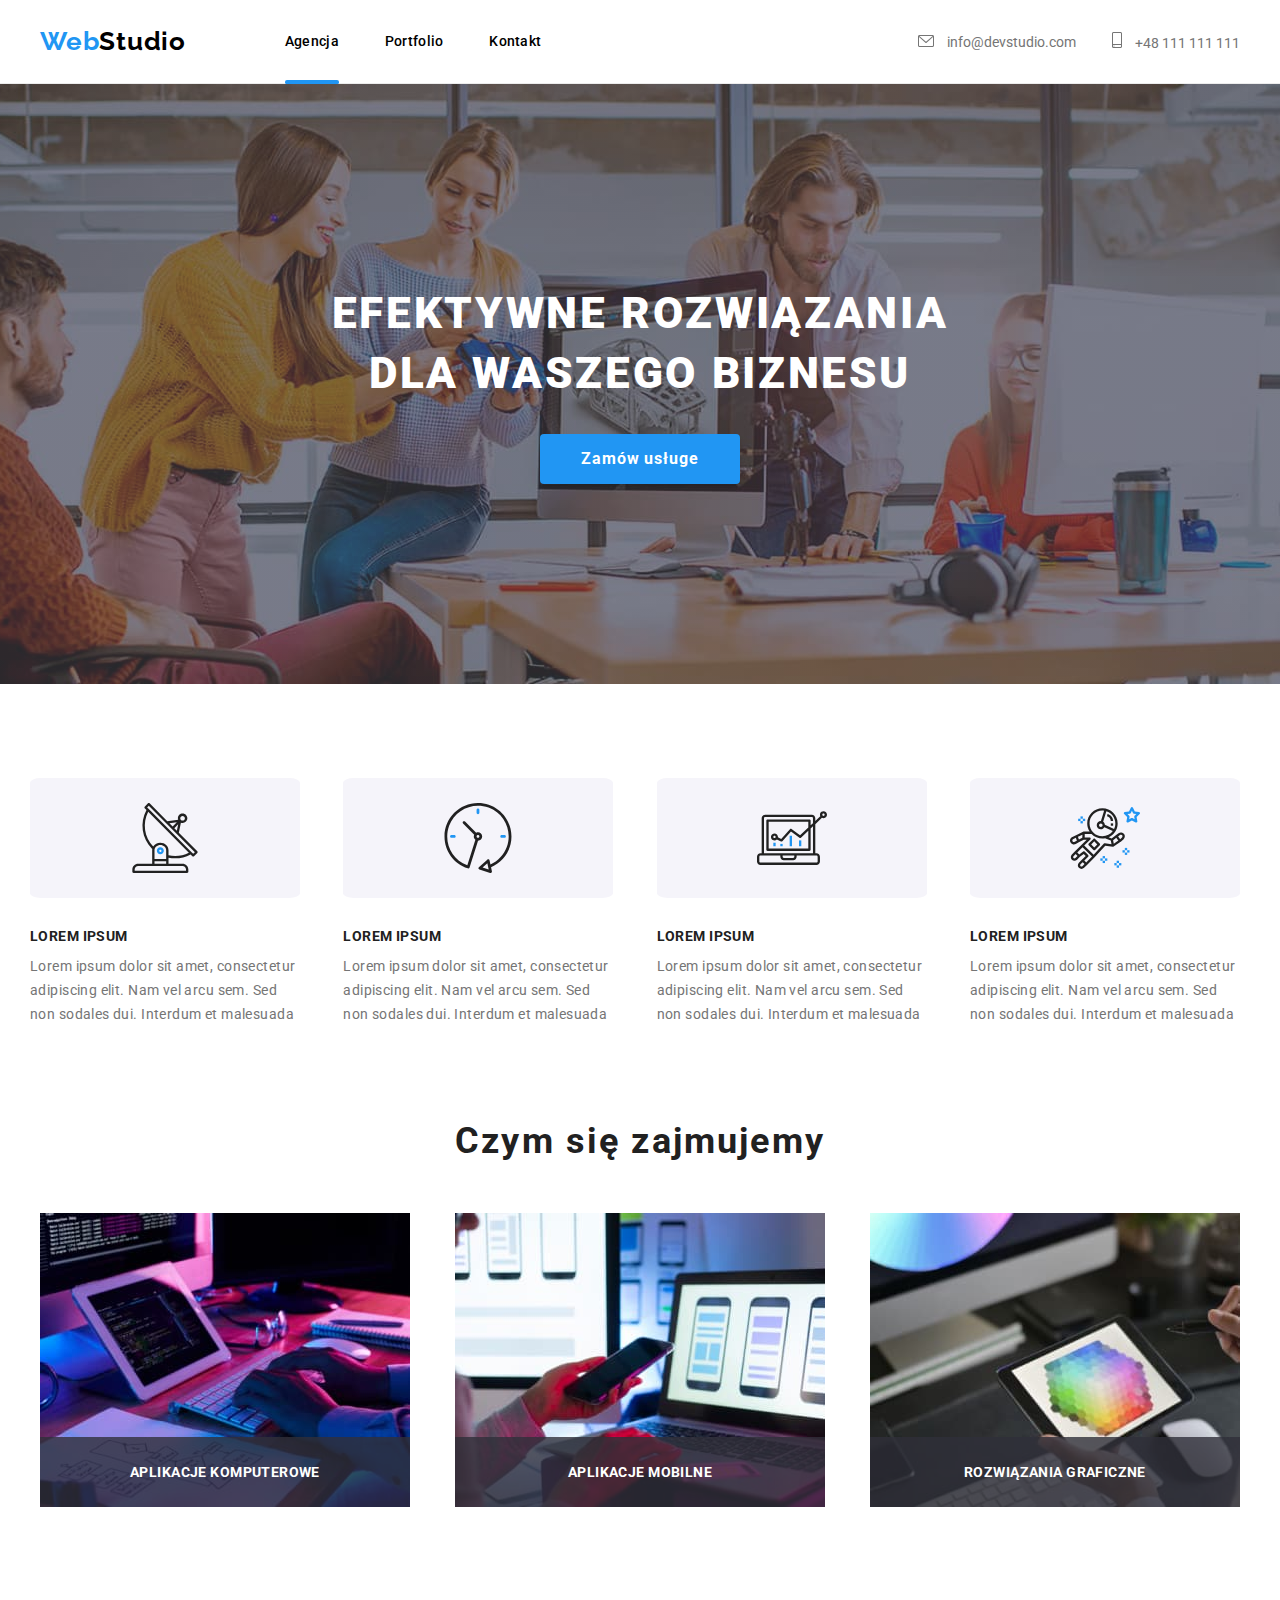
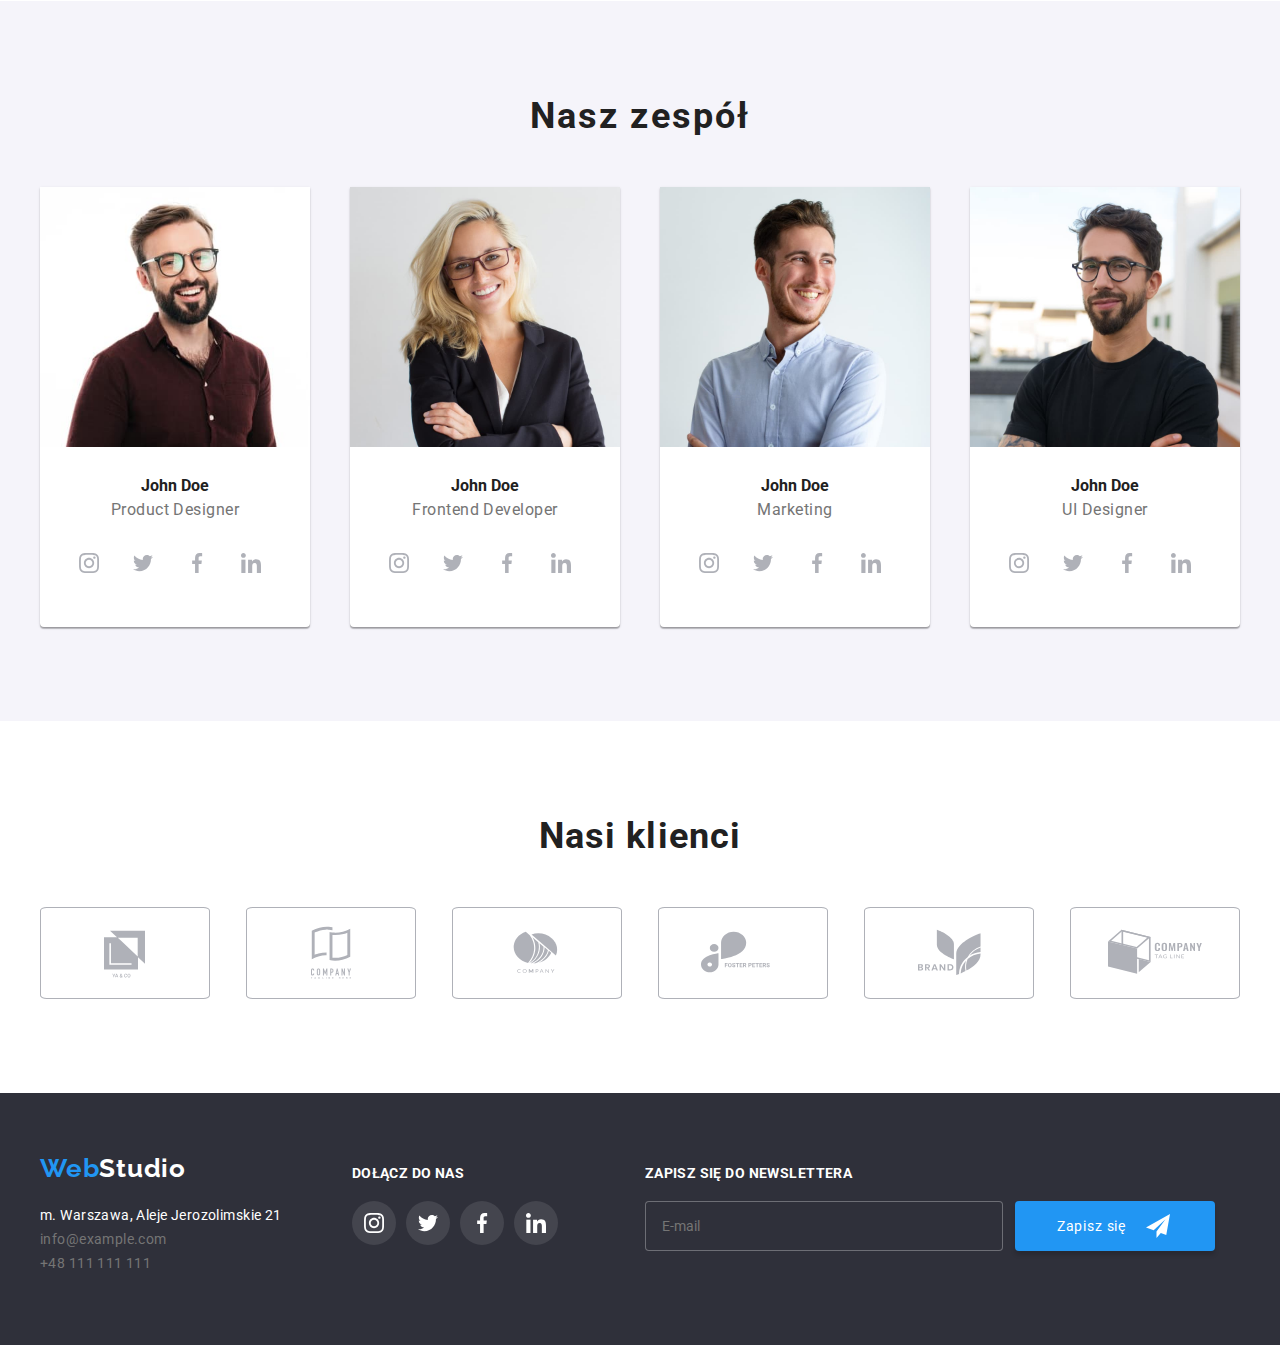
==== index.html @ 285a7f30 "zklonowane repozytorium 06" ====
<!DOCTYPE html>
<html lang="pl">

<head>
    <meta charset="UTF-8">
    <meta http-equiv="X-UA-Compatible" content="IE=edge">
    <meta name="viewport" content="width=device=width, inicial-scale=1.0">
    <link rel="stylesheet" href="https://cdnjs.cloudflare.com/ajax/libs/modern-normalize/1.0.0/modern-normalize.min.css" />
    <link rel="stylesheet" href="css/styles.css">
    <link rel="preconnect" href="https://fonts.googleapis.com">
    <link rel="preconnect" href="https://fonts.gstatic.com" crossorigin>
    <link href="https://fonts.googleapis.com/css2?family=Raleway:wght@700&family=Roboto:wght@400;500;700;900&display=swap"
        rel="stylesheet">
    <title>Studio</title>
</head>

<body>
    <header>
        <div class="container">
            <a class="logo" href="index.html"><span class="logo-accent">Web</span>Studio</a>
            <nav class="navigation">
                <ul class="list">
                    <li class="list-nav-item"><a class="link box active" href="index.html">Agencja</a></li>
                    <li class="list-nav-item"><a class="link box" href="portfolio.html">Portfolio</a></li>
                    <li class="list-nav-item"><a class="link box" href="/contact">Kontakt</a></li>
                </ul>
            </nav>
            <div class="link-contact-icon">
                <a href="mailto:info@devstudio.com" class="link-contact">
                    <svg class="icon-contact" width="16" height="12">
                        <use href="images/icon.svg#icon-envelope"></use>
                    </svg> info@devstudio.com</a>        
                </div>
                <div class="link-contact-icon">
                <a href="tel:+48111111111" class="link-contact">   
                    <svg class="icon-contact" width="10" height="16">
                        <use href="images/icon.svg#icon-smartphone"></use>
                    </svg> +48 111 111 111</a>                
            </div>
        </div>
    </header>
    <main>
        <section class="title-section">
            <div class="container">
                <h1 class="title">EFEKTYWNE ROZWIĄZANIA DLA WASZEGO BIZNESU</h1>
                <button class="title-button" type="button" data-modal-open>Zamów usługe</button>
            </div>
        </section>
        <section class="atuty"> 
            <div class="container">
                <!--Nasze atuty-->
                    <ul class="list-atuty">
                        <li class="list-item-atuty">
                            <div class="icon-item-atuty">
                                <svg class="icon-atuty">
                                    <use href="images/icon.svg#icon-antenna"></use>
                                </svg>
                            </div>
                            <h6>LOREM IPSUM</h6>
                            <p class="text">Lorem ipsum dolor sit amet, consectetur adipiscing elit. Nam vel arcu sem. Sed non sodales dui. Interdum et malesuada</p>
                        </li>
                          <li class="list-item-atuty">
                            <div class="icon-item-atuty">
                                <svg class="icon-atuty">
                                    <use href="images/icon.svg#icon-clock"></use>
                                </svg>
                            </div>
                            <h6>LOREM IPSUM</h6>
                            <p class="text">Lorem ipsum dolor sit amet, consectetur adipiscing elit. Nam vel arcu sem. Sed non sodales dui. Interdum et malesuada</p>
                        </li>
                        <li class="list-item-atuty">
                            <div class="icon-item-atuty">
                                <svg class="icon-atuty">
                                    <use href="images/icon.svg#icon-diagram"></use>
                                </svg>
                            </div>
                            <h6>LOREM IPSUM</h6>
                            <p class="text">Lorem ipsum dolor sit amet, consectetur adipiscing elit. Nam vel arcu sem. Sed non sodales dui. Interdum et malesuada</p>
                        </li>
                        <li class="list-item-atuty">
                            <div class="icon-item-atuty">
                                <svg class="icon-atuty">
                                    <use href="images/icon.svg#icon-astronaut"></use>
                                </svg>
                            </div>
                            <h6>LOREM IPSUM</h6>
                            <p class="text">Lorem ipsum dolor sit amet, consectetur adipiscing elit. Nam vel arcu sem. Sed non sodales dui. Interdum et malesuada</p>
                        </li>
                    </ul>
            </div>
        </section>
        <section class="list-images">
            <div class="container">
            <h2>Czym się zajmujemy</h2>
            <ul class="list">
                <li class="list-images-item">
                <img src="images/close-up-image-programer-working-his-desk-office.jpg"
                alt="programer working his desk office"
                width="370"
                height="294">
                <p class="label">Aplikacje komputerowe</p>
                </li>
                <li class="list-images-item">
                <img src="images/web-ui-designers-are-developing-application-smartphones-team-creators-is-working-interface-mobile-phones.jpg" 
                alt="smartphones team creators is working interface mobile phones"
                width="370"
                height="294">
                <p class="label">Aplikacje mobilne</p>
                </li>
                <li class="list-images-item">
                <img src="images/creative-artist-web-design-with-working-colour-selection-graphic-tablet.jpg"
                alt="creative artist web design with working colour selection graphic tablet" 
                width="370"
                height="294">
                <p class="label">Rozwiązania graficzne</p>
                </li>
            </ul>
            </div>
        </section>
        <section class="team">
            <div class="container">
            <h2>Nasz zespół</h2>
                <ul class="list">
                    <li class="list-item-team">
                        <figure class="team-card">
                        <img src="images/4853.jpg" alt="Product Designer"
                        width="270"
                        height="260">
                        <figcaption>
                            <h4>John Doe</h4>
                            <p class="accent-card">Product Designer</p>
                            <ul class="social-list list">
                                <li class="social-list-item link">
                                    <a class="social-list_link" href="https://www.instagram.com">
                                        <svg class="social-icon" width="44" height="44">
                                            <use href="images/icon.svg#icon-instagram"></use>
                                        </svg>
                                    </a>
                                </li>
                                <li class="social-list-item link">
                                    <a class="social-list_link" href="https://twitter.com">
                                    <svg class="social-icon" width="44" height="44">
                                        <use href="images/icon.svg#icon-twitter"></use>
                                    </svg>
                                    </a>
                                </li>
                                <li class="social-list-item link">
                                    <a class="social-list_link" href="https://facebook.com">
                                        <svg class="social-icon" width="44" height="44">
                                            <use href="images/icon.svg#icon-facebook"></use>
                                        </svg>
                                    </a>
                                </li>
                                <li class="social-list-item link">
                                    <a class="social-list_link" href="https://pl.linkedin.com/">
                                        <svg class="social-icon" width="44" height="44">
                                            <use href="images/icon.svg#icon-in"></use>
                                        </svg>
                                    </a>
                                </li>
                            </ul>
                        </figcaption>
                        </figure> 
                    </li>
                    <li class="list-item-team">
                        <figure class="team-card">
                        <img src="images/5844.jpg"
                        alt="Frontend Developer" 
                        width="270"
                        height="260">
                        <figcaption>
                            <h4>John Doe</h4>
                            <p class="accent-card">Frontend Developer</p>
                                <ul class="social-list list">
                                <li class="social-list-item link">
                                    <a class="social-list_link" href="https://www.instagram.com">
                                        <svg class="social-icon" width="44" height="44">
                                            <use href="images/icon.svg#icon-instagram"></use>
                                        </svg>
                                    </a>
                                </li>
                                <li class="social-list-item link">
                                    <a class="social-list_link" href="https://twitter.com">
                                    <svg class="social-icon" width="44" height="44">
                                        <use href="images/icon.svg#icon-twitter"></use>
                                    </svg>
                                    </a>
                                </li>
                                <li class="social-list-item link">
                                    <a class="social-list_link" href="https://facebook.com">
                                        <svg class="social-icon" width="44" height="44">
                                            <use href="images/icon.svg#icon-facebook"></use>
                                        </svg>
                                    </a>
                                </li>
                                <li class="social-list-item link">
                                    <a class="social-list_link" href="https://pl.linkedin.com/">
                                        <svg class="social-icon" width="44" height="44">
                                            <use href="images/icon.svg#icon-in"></use>
                                        </svg>
                                    </a>
                                </li>
                            </ul>
                        </figcaption>
                        </figure>
                    </li>
                    <li class="list-item-team">
                        <figure class="team-card">
                        <img src="images/16166.jpg"
                        alt="Marketing" 
                        width="270"
                        height="260">
                        <figcaption>
                            <h4>John Doe</h4>
                            <p class="accent-card">Marketing</p>
                            <ul class="social-list list">
                                <li class="social-list-item link">
                                    <a class="social-list_link" href="https://www.instagram.com">
                                        <svg class="social-icon" width="44" height="44">
                                            <use href="images/icon.svg#icon-instagram"></use>
                                        </svg>
                                    </a>
                                </li>
                                <li class="social-list-item link">
                                    <a class="social-list_link" href="https://twitter.com">
                                        <svg class="social-icon" width="44" height="44">
                                            <use href="images/icon.svg#icon-twitter"></use>
                                        </svg>
                                    </a>
                                </li>
                                <li class="social-list-item link">
                                    <a class="social-list_link" href="https://facebook.com">
                                        <svg class="social-icon" width="44" height="44">
                                            <use href="images/icon.svg#icon-facebook"></use>
                                        </svg>
                                    </a>
                                </li>
                                <li class="social-list-item link">
                                    <a class="social-list_link" href="https://pl.linkedin.com/">
                                        <svg class="social-icon" width="44" height="44">
                                            <use href="images/icon.svg#icon-in"></use>
                                        </svg>
                                    </a>
                                </li>
                            </ul>
                        </figcaption>
                        </figure>
                    </li>
                    <li class="list-item-team">        
                        <figure class="team-card">
                        <img src="images/2968.jpg" 
                        alt="UI Designer" 
                        width="270"
                        height="260">
                        <figcaption>
                            <h4>John Doe</h4>
                            <p class="accent-card">UI Designer</p>
                            <ul class="social-list list">
                                <li class="social-list-item link">
                                    <a class="social-list_link" href="https://www.instagram.com">
                                        <svg class="social-icon" width="44" height="44">
                                            <use href="images/icon.svg#icon-instagram"></use>
                                        </svg>
                                    </a>
                                </li>   
                                <li class="social-list-item link">
                                    <a class="social-list_link" href="https://twitter.com">
                                        <svg class="social-icon" width="44" height="44">
                                            <use href="images/icon.svg#icon-twitter"></use>
                                        </svg>
                                    </a>
                                </li>
                                <li class="social-list-item link">
                                    <a class="social-list_link" href="https://facebook.com">
                                        <svg class="social-icon" width="44" height="44">
                                            <use href="images/icon.svg#icon-facebook"></use>
                                        </svg>
                                    </a>
                                </li>
                                <li class="social-list-item link">
                                    <a class="social-list_link" href="https://pl.linkedin.com/">
                                        <svg class="social-icon" width="44" height="44">
                                            <use href="images/icon.svg#icon-in"></use>
                                        </svg>
                                    </a>
                                </li>
                            </ul>
                        </figcaption>
                        </figure>
                    </li>
                </ul>
                </div>
        </section>
        <section class="clients">
            <div class="container">
                <h2>Nasi klienci</h2>
                <ul class="list-client-items">
                    <li class="client-item">
                        <a class="client-item-list">
                            <svg class="client-item-list-icon icon-logo1">
                                <use href="images/icon.svg#icon-logo1"></use>
                            </svg>
                        </a>
                    </li>
                    <li class="client-item">
                        <a class="client-item-list">
                            <svg class="client-item-list-icon icon-logo2">
                                <use href="images/icon.svg#icon-logo2"></use>
                            </svg>
                        </a>
                    </li>
                    <li class="client-item">
                        <a class="client-item-list">
                            <svg class="client-item-list-icon icon-logo3">
                                <use href="images/icon.svg#icon-logo3"></use>
                            </svg>
                        </a>
                    </li>
                    <li class="client-item">
                        <a class="client-item-list">
                            <svg class="client-item-list-icon icon-logo4">
                                <use href="images/icon.svg#icon-logo4"></use>
                            </svg>
                        </a>
                    </li>
                    <li class="client-item">
                        <a class="client-item-list">
                            <svg class="client-item-list-icon icon-logo5">
                                <use href="images/icon.svg#icon-logo5"></use>
                            </svg>
                        </a>
                    </li>
                    <li class="client-item">
                        <a class="client-item-list" >
                            <svg class="client-item-list-icon icon-logo6">
                                <use href="images/icon.svg#icon-logo6"></use>
                            </svg>
                        </a>
                    </li>
                </ul>
            </div>
        </section>
    </main>
    <footer class="footer">
        <div class="container">
            <div class="footer-flex">
                <div class="footer-aside">    
                    <a class="logo" href="/"><span class="logo-accent">Web</span><span class="logo-accent-footer">Studio</span></a>
                    <div class="footer-adress">
                        <address class="address">m. Warszawa, Aleje Jerozolimskie 21</address>
                        <address class="address">
                            <a class="link-contact" href="mailto:info@example.com"> info@example.com</a></address>
                        <address class="address">
                            <a class="link-contact" href="tel:+48111111111">+48 111 111 111</a></address>
                    </div>
                </div>   
                <section class="footer-social-links">
                        <h4 class="footer-social-links-tittle"> DOŁĄCZ DO NAS</h4>
                            <ul class="footer-social-list list">
                                <li class="footer-social-list-item_link">
                                    <a class="footer-social-list_link" href="https://www.instagram.com">
                                        <svg class="footer-social-icon" width="44" height="44">
                                            <use href="images/icon.svg#icon-instagram"></use>
                                        </svg>
                                    </a>
                                </li>
                                <li class="footer-social-list-item_link">
                                    <a class="footer-social-list_link" href="https://twitter.com">
                                    <svg class="footer-social-icon" width="44" height="44">
                                        <use href="images/icon.svg#icon-twitter"></use>
                                    </svg>
                                    </a>
                                </li>
                                <li class="footer-social-list-item_link">
                                    <a class="footer-social-list_link" href="https://facebook.com">
                                        <svg class="footer-social-icon" width="44" height="44">
                                            <use href="images/icon.svg#icon-facebook"></use>
                                        </svg>
                                    </a>
                                </li>
                                <li class="footer-social-list-item_link">
                                    <a class="footer-social-list_link" href="https://pl.linkedin.com/">
                                        <svg class="footer-social-icon" width="44" height="44">
                                            <use href="images/icon.svg#icon-in"></use>
                                        </svg>
                                    </a>
                                </li>
                            </ul>
                </section>
                <div class="newsletter-flex">
                    <form class="newsletter">
                        <label class="newsletter-flex-tittle"> ZAPISZ SIĘ DO NEWSLETTERA</label>
                        <div class="newsletter-submit-flex">
                            <input class="newsletter-input" type="email" name="mail" placeholder="E-mail" required/>
                            <button class="newsletter-button" type="submit">Zapisz się
                                <svg class="newsletter-submit-svg">
                                <use class="newsletter-icon-svg" href="/images/icon.svg#icon-send"></use>
                                </svg>   
                            </button>
                        </div>
                    </form>
                    
                </div>
            </div>
        </div>
    </footer>
<div class="backdrop is-hidden" data-modal>
    <div class="modal">
        <button type="button" class="modal-close-btn" data-modal-close>X</button>
        <div class="modal-tittle">Zostaw swoje dane w formularzu poniżej</div>
            <form class="modal-inputs">
                <label>
                    Imie
                    <input type="text" name="firstname" required/>
                    <svg class="modal-icon" width="12" height="12">
                        <use href="images/icon.svg#icon-man"></use>
                    </svg>
                </label>
                <label>
                    Telefon
                    <input type="tel" name="telephone-number" required />
                    <svg class="modal-icon" width="13" height="13">
                        <use href="images/icon.svg#icon-telephone"></use>
                    </svg>
                </label>
                <label>
                    Email
                    <input type="email" name="user-email" required/>
                    <svg class="modal-icon" width="15" height="12">
                        <use href="images/icon.svg#icon-black-envelope"></use>
                    </svg>
                    </label>
                <label>
                    Komentarz
                    <textarea name="feedback" placeholder="Wprowadź tekst"></textarea>
                </label>
            <div>    
                <label class="checkbox">
                    <input class="checkbox-input visually-hidden" type="checkbox"  name="agrement" required/>
                    <span class="agrement-text"> Oświadczam iż akceptuję &nbsp;<a href="" class="checkbox-link"> Regulamin </a>&nbsp; i &nbsp;<a href="" class="checkbox-link"> Politykę Prywatności. </a></span>
                </label>
            </div>
            <div>
                <button type="submit" class="submit-button">Wyślij</button>
            </div>
            </form>
    </div>
</div>

<script src="./js/modal.js"></script>
</body>

</html>
---- css/styles.css ----
body {
        font-family: 'Roboto', 'Raleway', sans-serif;
        color:var(--main-color);
        
    }

    :root {
        --main-color: #212121;
        --logo-color: #2196F3;
        --link-color: #757575;
        --link-color1: #AFB1B8;
        --bg-color: #2F303A;
    }
    .container {
        width: 1200px;
        padding: 0;
        align-items: center;
        margin: 0 auto;
    }

    a {
        text-decoration: none;
        color:#000000;
    }

    ul,
    p {
        padding: 0;
        margin: 0;
    }

    .list {
        list-style: none;
        padding: 0;
        margin: 0;
    }

    h1,
    h2,
    h3,
    h4,
    h5,
    h6 {
        margin: 0;
    }

    img {
        display: block;
    }

    header .container {
        display: flex;
        justify-content: space-between;
    }

    header {
        border-bottom: 1px solid #ECECEC;
    }

    div .navigation {
        display: flex;
        padding-top: 32px;
        padding-bottom: 32px;     
    }

        /* WebStudio */
    .logo {
        font-family: 'Raleway';
        font-weight: 700;
        font-size: 26px;
        line-height: 1.17;
        margin-right: 93px;
        /* identical to box height */
        letter-spacing: 0.03em;
        padding: 25px 0;
    }

    .logo:hover {
        text-decoration-color: var(--logo-color) ;
    }

    .logo-accent {
        color: var(--logo-color);
       
    }
        /*ustawienia wspólne dla link*/
    .link {
        font-weight: 500;
        font-size: 14px;
        line-height: 1.17;
        letter-spacing: 0.02em;
        transition-property: color;
        transition-duration: 250ms;
        transition-timing-function: cubic-bezier(0.4, 0, 0.2, 1); 
    }    

    .link:hover, 
    .link:focus,
    .link:active {
        color: var(--logo-color);
    }
    
    .link-contact {
        font-size: 14px;
        color: var(--link-color);
        padding: 32px 0;
        transition-property: color;
        transition-duration: 250ms;
        transition-timing-function: cubic-bezier(0.4, 0, 0.2, 1);
    }

    .link-contact:hover,
    .link-contact:focus {
        color: var(--logo-color);
    }


a svg {
    fill: currentColor;
}
.link-contact-icon:not(:last-child) {
    margin-right: 30px;
}
.link-contact-icon {
    display: flex;
    justify-content:center;
    align-items: center;
}
.icon-contact {
    margin-right: 10px;
   
}

ul.list {
    justify-content: space-between;
    display: flex;
}
li.list-nav-item {
    display: flex;
    margin-right: 371px;
}

.list-nav-item:not(:last-child) {
    margin-right: 46px;  
}

.link-contact {
    justify-content: space-evenly;
}
.title {
    max-width: 696px;
    font-weight: 900;
    font-size: 44px;
    line-height: 1.36;
    color: #FFFFFF;
    text-align: center;
    letter-spacing: 0.06em;
    margin-bottom: 30px;
    text-transform: uppercase;
}
   
.title-section {
    display: flex;
    height: 600px;
    padding: 94px 0;
    background-image:linear-gradient(
        rgba(98, 100, 110, 0.4),
        rgba(98, 100, 110, 0.4)),
    url("../images/Img.jpg");
    background-size: cover;
    background-position: center;
    background-repeat: no-repeat;
    /*background-color: rgba(98, 100, 110, 0.4);*/
} 

button {
    font-family: inherit;
    cursor: pointer;
    display: flex;
    justify-content: center;
}

.title-button {
    width: 200px;
    height: 50px;    
    font-weight: 700;
    line-height: 1.87;
    letter-spacing: 0.06em;
    color: #FFFFFF;
    background: var(--logo-color);
    box-shadow: 0px 4px 4px rgba(0, 0, 0, 0.15);
    border-radius: 4px;
    border: none;
    align-items: center;
    justify-content: center;
}
main .title-section {
    flex-direction: column;
    align-items: center;
    justify-content: center;
}
.title-section .container {
    justify-content: center;
    display: flex;
    flex-direction: column;
}

/* portfolio buttons*/

div .portfolio-list-button {
    justify-content: center;
    padding-top: 94px;
    padding-bottom: 50px;
}

ul .porfolio-list-item:not(:last-child) {
    padding-right: 8px;
}
.button-portfolio {
    padding: 6px 22px;
    background: #F5F4FA;
    border-radius: 4px;
    font-weight: 500;
    line-height: 1.875;
    letter-spacing: 0.03em;
    border:none;
    transition-property: background-color, color, box-shadow;
    transition-duration: 250ms;
    transition-timing-function: cubic-bezier(0.4, 0, 0.2, 1);
   
}

.button-portfolio:hover,
.button-portfolio:focus,
.button-portfolio:active {
    background-color: var(--logo-color);
    color: #FFFFFF;
    /* shadow-middle */
    box-shadow: 0px 3px 1px rgba(0, 0, 0, 0.1), 0px 1px 2px rgba(0, 0, 0, 0.08), 0px 2px 2px rgba(0, 0, 0, 0.12);
    border-radius: 4px;
}

/*portfolio cards*/
div .portfolio-list-card {
    display: flex;
    flex-wrap: wrap; 
    padding-bottom: 94px;
}

ul .portfolio-card-item:nth-child(-n + 5) {
    margin-bottom: 30px;
}
li .portfoli-card-item {
    margin-left: 10px;
    margin-top: 10px;
    flex-basis: calc(100%/3-10px);
}

ul .portfolio-list-card {
    display: flex;
    flex-wrap: wrap;
    margin-left: -10px;
    margin-top: -10px;
}

.portfolio-card {
    margin: 0;
    /*width: 370px;
    height: 404px;*/
    line-height: 2;
    background: #FFFFFF;
    border: 1px solid #EEEEEE;
    cursor: pointer;
    position: relative;
    overflow: hidden;
    transition-property: box-shadow;
    transition-duration: 250ms;
    transition-timing-function: cubic-bezier(0.4, 0, 0.2, 1);
}
.portfolio-card:hover .overlay,
.portfolio-card:focus .overlay {
    opacity: 1;
    transform: translatey(0);
        
}
.portfolio-card:hover,
.portfolio-card:focus {
    box-shadow: 0px 1px 1px rgba(0, 0, 0, 0.12), 0px 4px 4px rgba(0, 0, 0, 0.06), 1px 4px 6px rgba(0, 0, 0, 0.16);
}

.portfolio-card>img {
    position: relative;
    
}

.overlay {
    /* hover overlay */
    margin: 0;
    position: absolute;
    width: 100%;
    height: 294px;
    left: 0px;
    bottom: 126px;
    overflow: hidden;
    
    background: rgba(33, 150, 243, 0.9);
    transform: translatey(100%);
    transition-property: transform;
    transition-duration: 250ms;
    transition-timing-function: cubic-bezier(0.4, 0, 0.2, 1);
    opacity: 0;
}
.overlay-text {
        position: absolute;
        width: 301px;
        height: 196px;
        left: 24px;
        top: 49px;
   
        font-family: 'Roboto';
        font-style: normal;
        font-weight: 400;
        font-size: 18px;
        line-height: 28px;
        /* or 156% */
        letter-spacing: 0.03em;
        color: #FFFFFF;
}

.figcaption-portfolio .accent-card {
    text-align: left;
    padding-top: 4px;
}
.portfolio-card >figcaption {
    /*z-index: 3;*/
    position: sticky;
    opacity: 1;
    bottom: 0px;
    left: 0px;
    background-color: #FFFFFF;
}

.figcaption-portfolio {
    padding: 20px 24px;
    
}
/*nasze atuty*/

.atuty {
    font-size: 14px;
    line-height: 1.71;
    letter-spacing: 0.03em;
    padding: 94px 0;
    justify-content: space-between;
    margin: 0;
}

.icon-item-atuty {
    display: flex;
    justify-content: center;
    padding: 25px 0;
    background-color: rgba(245, 244, 250, 1);
    border-radius: 4%;
    height: 120px;
    margin-bottom: 30px;
    
}

/*nagłówek tekstu*/
h6 {
    font-size: 14px;
    line-height: 1.17;
    margin-bottom: 10px;
    text-transform: uppercase;
}

.text {
    /*width: 270px; 
    height: 75px;*/
    font-size: 14px;  
    line-height: 24px;
    color: var(--link-color);
    text-align: left;
    vertical-align: top;   
}

.list-atuty {
    display: flex;
    justify-content: space-between;
    margin-left: -10px;
    list-style: none;
}
ul .list-item-atuty {
    align-items: center;
    justify-content:space-between;
    /*padding-right: 30px;*/
    
    max-width: 270px;
}

ul .list-item-atuty .icon-atuty {
    align-items: center;
}
.icon-atuty {
    width: 70px;
    height: 70px;
}

    /*nagłówek Czym się zajmujemy*/
h2 {
    font-size: 36px;
    line-height: 1.17;
    letter-spacing: 0.06em;
    text-align: center;
    padding-bottom: 50px;
}

.list-images .container {
    padding-bottom: 94px;
}
.list-images-item {
    position: relative;
}

.label {
    font-size: 14px;
    color: #FFFFFF;

    font-weight: 700;
    line-height: 16px;
    text-align: center;
    justify-items: center;
    letter-spacing: 0.03em;
    text-transform: uppercase;
    background: rgba(47, 48, 58, 0.8);
    padding-top: 27px;

    position: absolute;
    width: 370px;
    height: 70px;
    left: 0px;
    bottom: 0px;
       
}

    /*nasz zespół*/

.team {
    padding: 94px 0;
    line-height: 1.17;
    background-color: #f5f4fa;
    justify-content: space-between;
}
.team-card {
    margin: 0;
    padding: 0;
    line-height: 1.17;
    background: #FFFFFF;
    /* material shadow v1 */
    box-shadow: 0px 1px 3px rgba(0, 0, 0, 0.12), 0px 1px 1px rgba(0, 0, 0, 0.14), 0px 2px 1px rgba(0, 0, 0, 0.2);
    border-radius: 0px 0px 4px 4px; 
}

figcaption .accent-card {
    padding-bottom: 16px;
    text-align: center;
}

h4 {
    font-size: 16px;
    text-align: center;
    padding: 30px 99px 0;
}
h3 {
    font-size: 18px;
}

.accent-card {
    line-height: 1.875;
    letter-spacing: 0.03em;
    color: var(--link-color); 
}

.social-list_link:hover,
.social-list_link:focus {
    background-color: #2196F3;
    color: #FFFFFF;
}

.social-list_link {
    width: 44px;
    height: 44px;
    display: flex;
    justify-content: center;
    align-items: center;
    border-radius: 50%;
    background-color: #FFFFFF;
    color: var(--link-color1);
    margin-right: 10px;
    transition-property: background-color, color;
    transition-duration: 250ms;
    transition-timing-function: cubic-bezier(0.4, 0, 0.2, 1);
}

.social-icon {
    width: 20px;
    height: 20px;
    display: flex;
    color: currentColor;
    justify-content: center;
    align-items: center;
}

ul .social-list {
    display: flex;
    justify-content: center;
    text-decoration: none;
    padding-bottom: 42px;
    
}

.social-list-item_link {
    margin-right: 10px;
}


/*nasi klienci*/

.list-client-items {
    list-style-type: none;
    display: flex;
    justify-content: space-between;
    align-items: center;
    margin-bottom: 94px;
    
}

.clients h2 {
    align-items: center;
    padding-top: 94px;
    font-weight: 700;
    font-size: 36px;
    line-height: 42px;
    text-align: center;
    letter-spacing: 0.03em;
    color: #212121;
    
}
.client-item-list {
    width: 170px;
    height: 92px;
    border: 1px solid rgba(175, 177, 184, 1);
    border-radius: 4%;
    cursor: pointer;
    display: flex;
    justify-content: center;
    color: var(--link-color1);
    transition-property: color;
    transition-duration: 250ms;
    transition-timing-function: cubic-bezier(0.4, 0, 0.2, 1);
        
}
.client-item-list-icon {
    width: 106px;
    height: 61px;
    display: flex;
    align-items: center;
    margin: auto;
}

.client-item-list:hover,
.client-item-list:focus {
    color: var(--logo-color);
    border: 1px solid var(--logo-color);
}
    /* Footer bg */
.footer {
    height: 252px;
    font-weight: 400;
    font-size: 14px;
    line-height: 1.71;
    color: #FFFFFF;
    background: var(--bg-color);
    letter-spacing: 0.03em;
}

footer .container .logo {
    display: flex;
    padding-top: 60px;
    padding-bottom: 20px;

}
.address {
    font-style: normal;
}
 
a.address {
    color: var(--link-color);
}
.footer-adress {
    margin-bottom: 60px;
}

.logo-accent-footer {
        color:#FFFFFF;
}
.footer-flex {
    display: flex;
}
.footer-aside{
    padding-right: 70px;
}
.footer-social-links {
    display: flex;
    align-items:baseline;
    justify-content: baseline;
    flex-direction: column;  
}

.newsletter-flex-tittle,
.footer-social-links-tittle {
    font-style: normal;
    font-size: 14px;
    font-weight: 700;
    line-height: 16px;
    letter-spacing: 0.03em;
    text-transform: uppercase;
    text-align: left;
    padding: 72px 0 20px;
    color: #FFFFFF;
}

.footer-social-list_link:hover,
.footer-social-list_link:focus {
    background-color: #2196F3;
    color: #FFFFFF;
}

.footer-social-list_link {
    
    width: 44px;
    height: 44px;
    display: flex;
    justify-content: center;
    align-items: center;
    border-radius: 50%;
    color: #FFFFFF;
    background-color: rgba(255, 255, 255, 0.1);
    transition-property: background-color, color;
    transition-duration: 250ms;
    transition-timing-function: cubic-bezier(0.4, 0, 0.2, 1);
}

.footer-social-icon {
    width: 20px;
    height: 20px;
    display: flex;
    color: #FFFFFF;
    justify-content: center;
    align-items: center;
}
.footer-social-list {
    display: flex;
    justify-content: center;
    text-decoration: none;
    
}
.footer-social-list-item_link {
    margin-right: 10px;
}

/*podkreślenie bieżącej strony*/

.active::after {
    content: "";
    display: block;
    width: 100%;
    border-top: 4px solid #2196F3;
    border-radius: 2px;
    position: relative;
    top: 30px;
    background: #2196F3;
    margin-bottom: -6px;
}

  li .active {
      position: relative;
  }  

/*backdrop*/

.backdrop {
    position: fixed;
    top: 0;
    left: 0;
    width: 100%;
    height: 100%;
    background-color: #E5E5E5;
    background: rgba(0, 0, 0, 0.2);
    transition-property: transform, scale, opacity;
    transition: 2500ms cubic-bezier(0.19, 1, 0.22, 1);
    animation-name: modalmove;
    animation-duration: 4000ms;
    animation-iteration-count: 1;
    animation-timing-function: cubic-bezier(0.075, 0.82, 0.165, 1);
   
}
.modal {    
/* Okno modalne */
    position: absolute;
    width: 528px;
    height: 581px;
    left: 50%;
    top: 50%;
    background: #FFFFFF;
    box-shadow: 0px 1px 3px rgba(0, 0, 0, 0.12), 0px 1px 1px rgba(0, 0, 0, 0.14), 0px 2px 1px rgba(0, 0, 0, 0.2);
    border-radius: 4px;
    transition-property: transform, scale, opacity;
    transform: translate(-50%, -50%);
    
}
@keyframes modalmove {
    0%
    {
    transform: scale(0%);
        opacity: 0.7;}
    50%
    {
    transform: scale(50%);
   opacity: 0.7; }
    100%
    {
    transform: scale(100%);
        opacity: 1;}
}

.is-hidden {
    opacity:0;
    visibility: hidden;
    pointer-events: none;
}
.modal-close-btn {
    /* close */
    width: 30px;
    height: 30px;
    position: absolute;
    left: 490px;
    top: 8px;
    background-color: #FFFFFF;
    border: 1px solid rgba(0, 0, 0, 0.1);
    border-radius: 50%;
    font-size: 15px;
    display: block;
    justify-items: center;
    
}

.is-hidden .modal {
    transform: translate(-50%);
    transition: 2500ms cubic-bezier(0.19, 1, 0.22, 1);
}

.modal-tittle {
    /* Zostaw swoje dane w formularzu poniżej */
    
    position: absolute;
    width: 448px;
    height: 23px;
    left: 40px;
    top: 40px;
    
    font-family: 'Roboto';
    font-style: normal;
    font-weight: 700;
    font-size: 20px;
    line-height: 23px;
    text-align: center;
    letter-spacing: 0.03em;
    
    color: #212121;
}
.modal-inputs {
    /* Inputs */
    position: absolute;
    width: 448px;
    height: 342px;
    left: 40px;
    top: 75px;
   
   
}
label {
    display: flex;
    flex-direction: column;
    color:#757575;
    font-weight: 400;
    font-size: 12px;
    line-height: 14px;
    letter-spacing: 0.01em;
    margin-top: 0;   
}


label:nth-child(4) {
    height: 120px;
}

input, textarea {
    color: rgba(117, 117, 117, 0.5);
    padding: 12px 42px;
    border: 1px solid rgba(33, 33, 33, 0.2);
    border-radius: 4px;
    margin-top: 4px;
    transition-property: color, border, fill;
    transition-duration: 250ms;
    transition-timing-function: cubic-bezier(0.4, 0, 0.2, 1);
}
label textarea {
    resize: none;
    text-align: left;
    height: 120px;
    padding-left: 16px;
    
}
.checkbox {
    justify-content: center;
    align-items: center;
    
}


.checkbox-link {
    text-decoration: underline;
    color: var(--logo-color);
}
.submit-button {
    width: 200px;
    height: 50px;
    
    background: #2196F3;
    box-shadow: 0px 4px 4px rgba(0, 0, 0, 0.15);
    border: #2196F3 solid;
    border-radius: 4px;
    
    font-weight: 700;
    font-size: 16px;
    line-height: 30px;
        /* identical to box height, or 188% */
    align-items: center;
    text-align: center;
    letter-spacing: 0.06em;
    color: #FFFFFF;
    justify-items: center;
    align-items: center;
    margin: 30px auto 40px;
}
.agrement-text {
    display: flex;
    justify-content: center;
    align-items: center;
    margin-top: 20px;
}
.agrement-text::before {
    content: "";
    display: inline-block;
    width: 16px;
    height: 16px;
    outline: 1px solid var(--main-color);
    border-radius: 2px;
    border: none;
    margin-right: 5px;
    
}
.checkbox-input:checked + .agrement-text::before {
    background-color: var(--logo-color);
    background-image: url(../images/input.svg);
    background-repeat: no-repeat;
    background-position: center;
    border: 3px solid var(--logo-color);
    outline: var(--logo-color);
    
}
.visually-hidden {
    position: absolute;
    clip: rect(1px 1px 1px 1px);
    clip: rect(1 px 1px 1px 1px);
    padding: 0;
    border: 0;
    height: 1px;
    width: 1px;
    overflow: hidden; 
}
.modal-icon {
    width: 18px;
    height: 18px;
    position: relative;
    left: 12px;
    bottom: 28px;
    transition-property: border, fill;
    transition-duration: 250ms;
    transition-timing-function: cubic-bezier(0.4, 0, 0.2, 1);
}

input:focus,
textarea:focus {
    border: 1px solid rgba(33, 150, 243, 1);
    fill: #2196F3;
    outline: none;
    color:#000000;
}

.modal-inputs label:focus-within svg {
    fill: #2196F3;
    color: var(--main-color);
}

    
.newsletter-flex {
    display: flex;
    align-items: baseline;
    justify-content: baseline;
    flex-direction: column;
    margin-left: 77px;
}
.newsletter {
    display: flex;
    align-items: baseline;
    flex-direction: column;
    justify-content: center;
}
.newsletter-input {
    width: 358px;
    height: 50px;
    display: flex;
    align-items: flex-start;
    background-color: var(--bg-color);
    border: 1px solid rgba(255, 255, 255, 0.3);
    margin-top: 0px;
    margin-right: 12px;
    padding-left: 16px;
    transition: none;
    color: #FFFFFF;
    outline-color: #757575;
}

div .newsletter-input:focus {
    border: 3px solid rgba(255, 255, 255, 0.3);
    transition-property: border;
    transition-duration: 250ms;
    transition-timing-function: cubic-bezier(0.4, 0, 0.2, 1);
    color: #FFFFFF;
}
.newsletter-button {
    /* button */
    width: 200px;
    height: 50px;
    background: #2196F3;
    box-shadow: 0px 4px 4px rgba(0, 0, 0, 0.15);
    border-radius: 4px;
    letter-spacing: 0.06em;
    color: #FFFFFF;
    display: flex;
    align-items: center;
    padding-top: 10px;
    padding-bottom: 10px;
    padding-left: 42px;
    padding-right: 24px;
    border: none;
}



.newsletter-button > svg {
    width: 24px;
    height: 24px;
    justify-content: center;
    align-items: center;
    margin: 13px auto;
    display: flex;
    

}
.newsletter-submit-flex {
    display: flex;
    justify-content: center;
    align-content: center;
    
}
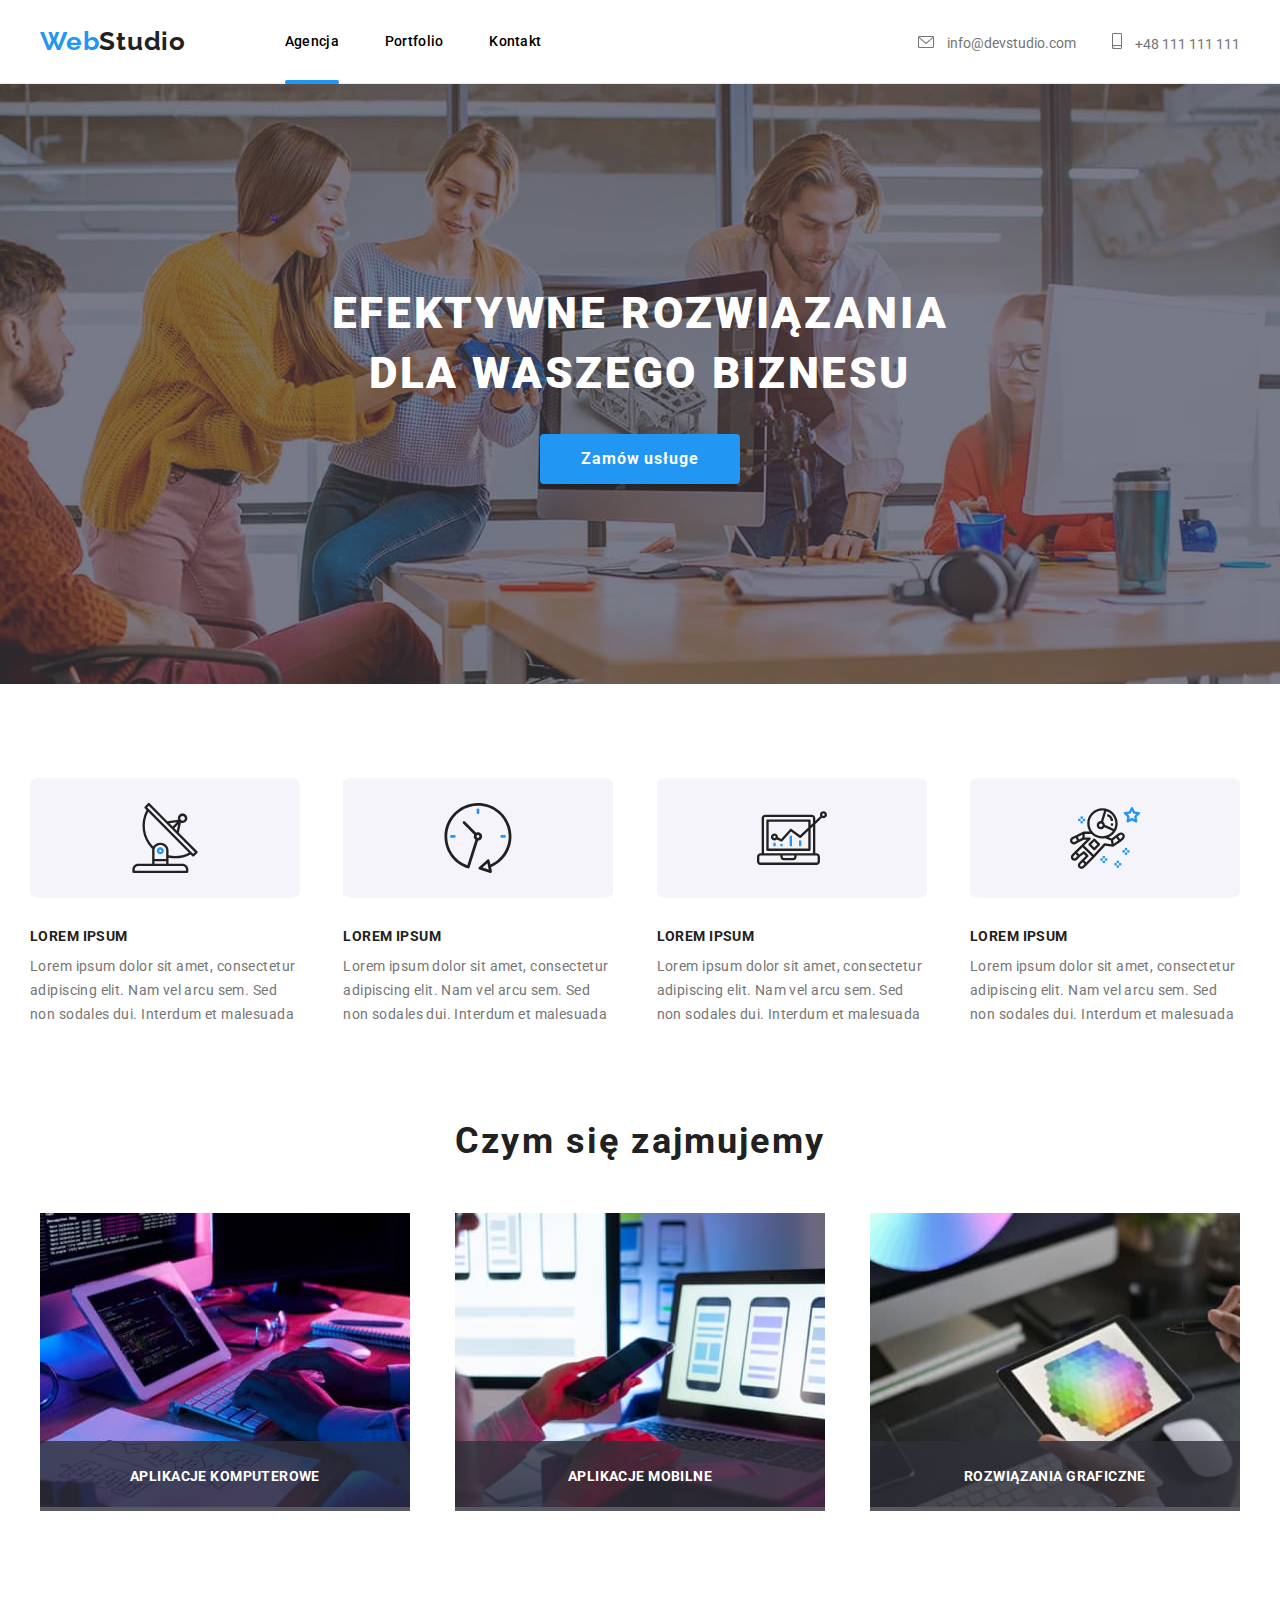
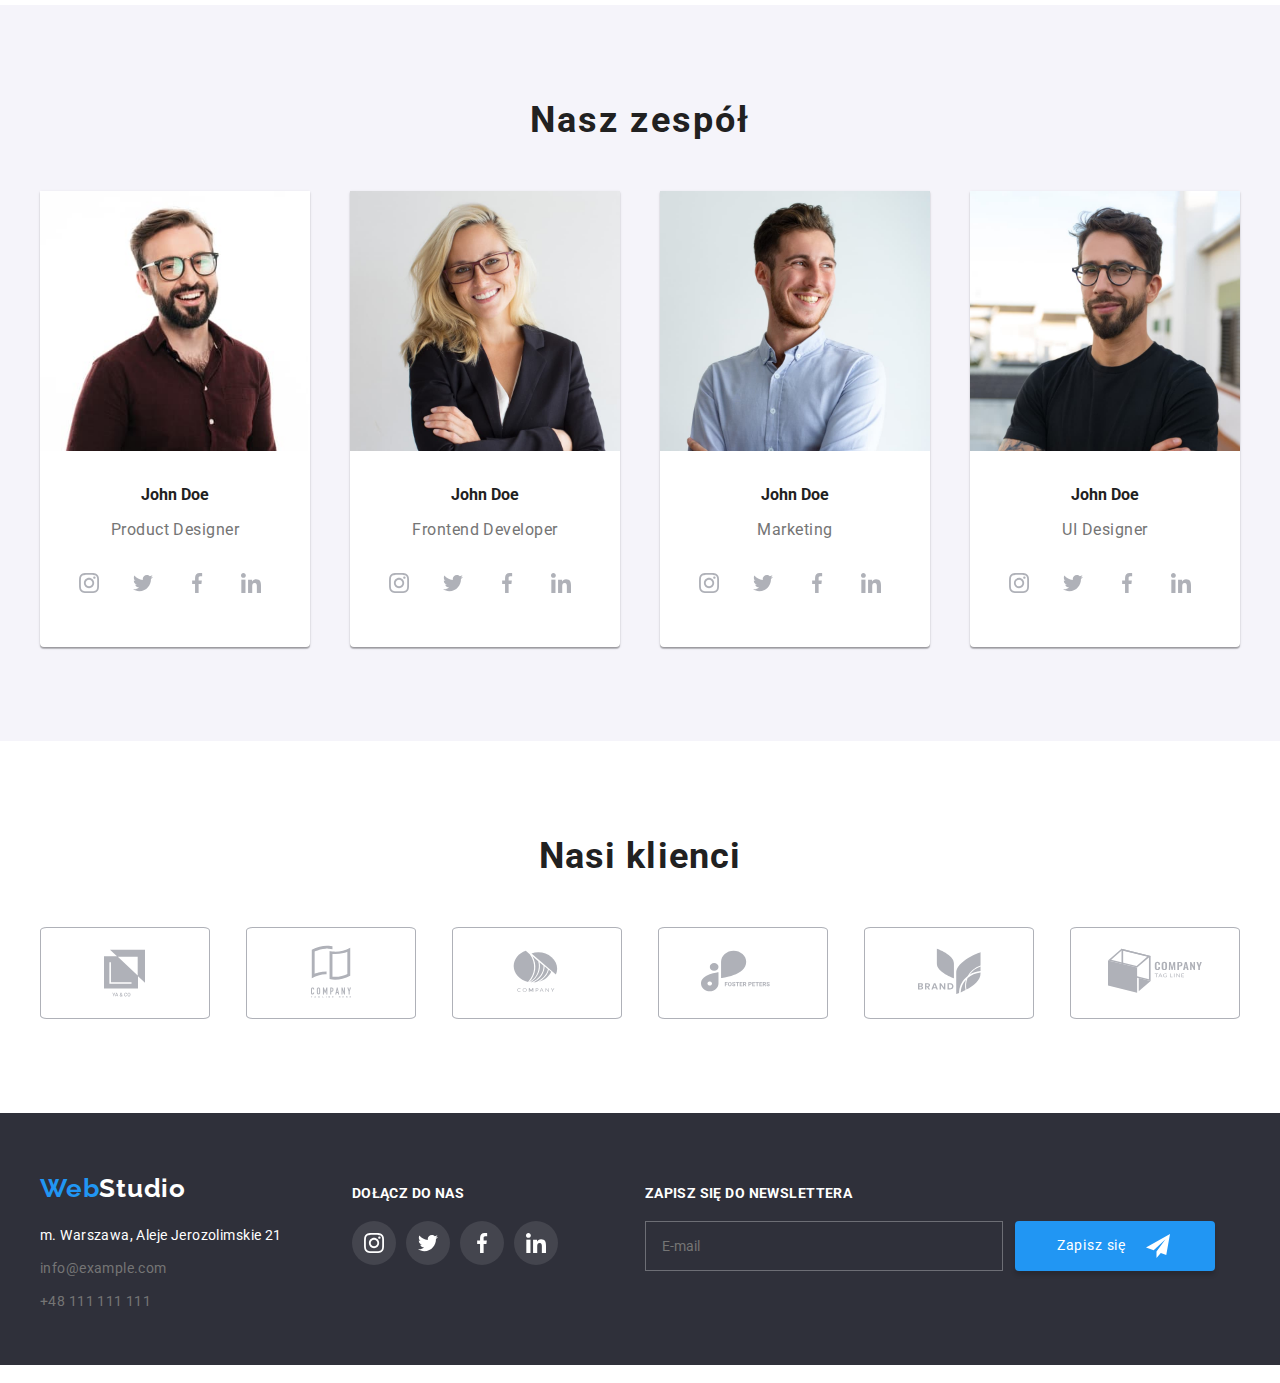
==== commit 3de43502: "reorganizacja cz1" ====
--- a/index.html
+++ b/index.html
@@ -6,7 +6,7 @@
     <meta http-equiv="X-UA-Compatible" content="IE=edge">
     <meta name="viewport" content="width=device=width, inicial-scale=1.0">
     <link rel="stylesheet" href="https://cdnjs.cloudflare.com/ajax/libs/modern-normalize/1.0.0/modern-normalize.min.css" />
-    <link rel="stylesheet" href="css/styles.css">
+    <link rel="stylesheet" href="css/main.min.css">
     <link rel="preconnect" href="https://fonts.googleapis.com">
     <link rel="preconnect" href="https://fonts.gstatic.com" crossorigin>
     <link href="https://fonts.googleapis.com/css2?family=Raleway:wght@700&family=Roboto:wght@400;500;700;900&display=swap"
@@ -15,145 +15,145 @@
 </head>
 
 <body>
-    <header>
-        <div class="container">
-            <a class="logo" href="index.html"><span class="logo-accent">Web</span>Studio</a>
+    <header class="page-header">
+        <div class="container page-header--container">
+            <a class="logo" href="index.html">Web<span class="logo--accent-header">Studio</span></a>
             <nav class="navigation">
                 <ul class="list">
-                    <li class="list-nav-item"><a class="link box active" href="index.html">Agencja</a></li>
-                    <li class="list-nav-item"><a class="link box" href="portfolio.html">Portfolio</a></li>
-                    <li class="list-nav-item"><a class="link box" href="/contact">Kontakt</a></li>
+                    <li class="list__item"><a class="list__link list__link--active" href="index.html">Agencja</a></li>
+                    <li class="list__item"><a class="list__link" href="portfolio.html">Portfolio</a></li>
+                    <li class="list__item"><a class="list__link" href="/contact">Kontakt</a></li>
                 </ul>
             </nav>
-            <div class="link-contact-icon">
-                <a href="mailto:info@devstudio.com" class="link-contact">
-                    <svg class="icon-contact" width="16" height="12">
+            <div class="header-contacts">
+                <a href="mailto:info@devstudio.com" class="contact-link">
+                    <svg class="contact-link__icon" width="16" height="12">
                         <use href="images/icon.svg#icon-envelope"></use>
-                    </svg> info@devstudio.com</a>        
-                </div>
-                <div class="link-contact-icon">
-                <a href="tel:+48111111111" class="link-contact">   
-                    <svg class="icon-contact" width="10" height="16">
+                    </svg> info@devstudio.com</a>
+            </div>
+            <div class="header-contacts">
+                <a href="tel:+48111111111" class="contact-link">
+                    <svg class="contact-link__icon" width="10" height="16">
                         <use href="images/icon.svg#icon-smartphone"></use>
-                    </svg> +48 111 111 111</a>                
+                    </svg> +48 111 111 111</a>
             </div>
         </div>
     </header>
     <main>
         <section class="title-section">
+            <div class="container title-section__container">
+                <h1 class="title-section__title">EFEKTYWNE ROZWIĄZANIA DLA WASZEGO BIZNESU</h1>
+                <button class="title-section__title-button" type="button" data-modal-open>Zamów usługe</button>
+            </div>
+        </section>
+        <section class="advantages"> 
             <div class="container">
-                <h1 class="title">EFEKTYWNE ROZWIĄZANIA DLA WASZEGO BIZNESU</h1>
-                <button class="title-button" type="button" data-modal-open>Zamów usługe</button>
-            </div>
-        </section>
-        <section class="atuty"> 
-            <div class="container">
-                <!--Nasze atuty-->
-                    <ul class="list-atuty">
-                        <li class="list-item-atuty">
-                            <div class="icon-item-atuty">
-                                <svg class="icon-atuty">
+                <!--Nasze advantages-->
+                    <ul class="advantages-list">
+                        <li class="advantages__item">
+                            <div class="advantages__img">
+                                <svg class="advantages__icon">
                                     <use href="images/icon.svg#icon-antenna"></use>
                                 </svg>
                             </div>
-                            <h6>LOREM IPSUM</h6>
-                            <p class="text">Lorem ipsum dolor sit amet, consectetur adipiscing elit. Nam vel arcu sem. Sed non sodales dui. Interdum et malesuada</p>
+                            <h6 class="advantages__tittle">LOREM IPSUM</h6>
+                            <p class="advantages__text">Lorem ipsum dolor sit amet, consectetur adipiscing elit. Nam vel arcu sem. Sed non sodales dui. Interdum et malesuada</p>
                         </li>
-                          <li class="list-item-atuty">
-                            <div class="icon-item-atuty">
-                                <svg class="icon-atuty">
+                          <li class="advantages__item">
+                            <div class="advantages__img">
+                                <svg class="advantages__icon">
                                     <use href="images/icon.svg#icon-clock"></use>
                                 </svg>
                             </div>
-                            <h6>LOREM IPSUM</h6>
-                            <p class="text">Lorem ipsum dolor sit amet, consectetur adipiscing elit. Nam vel arcu sem. Sed non sodales dui. Interdum et malesuada</p>
+                            <h6 class="advantages__tittle">LOREM IPSUM</h6>
+                            <p class="advantages__text">Lorem ipsum dolor sit amet, consectetur adipiscing elit. Nam vel arcu sem. Sed non sodales dui. Interdum et malesuada</p>
                         </li>
-                        <li class="list-item-atuty">
-                            <div class="icon-item-atuty">
-                                <svg class="icon-atuty">
+                        <li class="advantages__item">
+                            <div class="advantages__img">
+                                <svg class="advantages__icon">
                                     <use href="images/icon.svg#icon-diagram"></use>
                                 </svg>
                             </div>
-                            <h6>LOREM IPSUM</h6>
-                            <p class="text">Lorem ipsum dolor sit amet, consectetur adipiscing elit. Nam vel arcu sem. Sed non sodales dui. Interdum et malesuada</p>
+                            <h6 class="advantages__tittle">LOREM IPSUM</h6>
+                            <p class="advantages__text">Lorem ipsum dolor sit amet, consectetur adipiscing elit. Nam vel arcu sem. Sed non sodales dui. Interdum et malesuada</p>
                         </li>
-                        <li class="list-item-atuty">
-                            <div class="icon-item-atuty">
-                                <svg class="icon-atuty">
+                        <li class="advantages__item">
+                            <div class="advantages__img">
+                                <svg class="advantages__icon">
                                     <use href="images/icon.svg#icon-astronaut"></use>
                                 </svg>
                             </div>
-                            <h6>LOREM IPSUM</h6>
-                            <p class="text">Lorem ipsum dolor sit amet, consectetur adipiscing elit. Nam vel arcu sem. Sed non sodales dui. Interdum et malesuada</p>
+                            <h6 class="advantages__tittle">LOREM IPSUM</h6>
+                            <p class="advantages__text">Lorem ipsum dolor sit amet, consectetur adipiscing elit. Nam vel arcu sem. Sed non sodales dui. Interdum et malesuada</p>
                         </li>
                     </ul>
             </div>
         </section>
-        <section class="list-images">
+        <section class="images">
             <div class="container">
             <h2>Czym się zajmujemy</h2>
-            <ul class="list">
-                <li class="list-images-item">
+            <ul class="images-list">
+                <li class="images-list__item">
                 <img src="images/close-up-image-programer-working-his-desk-office.jpg"
                 alt="programer working his desk office"
                 width="370"
                 height="294">
-                <p class="label">Aplikacje komputerowe</p>
+                <p class="images__label">Aplikacje komputerowe</p>
                 </li>
-                <li class="list-images-item">
+                <li class="images-list__item">
                 <img src="images/web-ui-designers-are-developing-application-smartphones-team-creators-is-working-interface-mobile-phones.jpg" 
                 alt="smartphones team creators is working interface mobile phones"
                 width="370"
                 height="294">
-                <p class="label">Aplikacje mobilne</p>
+                <p class="images__label">Aplikacje mobilne</p>
                 </li>
-                <li class="list-images-item">
+                <li class="images-list__item">
                 <img src="images/creative-artist-web-design-with-working-colour-selection-graphic-tablet.jpg"
                 alt="creative artist web design with working colour selection graphic tablet" 
                 width="370"
                 height="294">
-                <p class="label">Rozwiązania graficzne</p>
+                <p class="images__label">Rozwiązania graficzne</p>
                 </li>
             </ul>
             </div>
         </section>
         <section class="team">
             <div class="container">
-            <h2>Nasz zespół</h2>
-                <ul class="list">
-                    <li class="list-item-team">
-                        <figure class="team-card">
+            <h2 class="team_tittle">Nasz zespół</h2>
+                <ul class="team-list">
+                    <li class="team-list__item">
+                        <figure class="team__card">
                         <img src="images/4853.jpg" alt="Product Designer"
                         width="270"
                         height="260">
                         <figcaption>
-                            <h4>John Doe</h4>
-                            <p class="accent-card">Product Designer</p>
-                            <ul class="social-list list">
-                                <li class="social-list-item link">
-                                    <a class="social-list_link" href="https://www.instagram.com">
-                                        <svg class="social-icon" width="44" height="44">
+                            <h4 class="team__caption">John Doe</h4>
+                            <p class="team-caption team-caption--accent">Product Designer</p>
+                            <ul class="social-list">
+                                <li class="social-list__item">
+                                    <a class="social-list__link" href="https://www.instagram.com">
+                                        <svg class="social-list__icon" width="44" height="44">
                                             <use href="images/icon.svg#icon-instagram"></use>
                                         </svg>
                                     </a>
                                 </li>
-                                <li class="social-list-item link">
-                                    <a class="social-list_link" href="https://twitter.com">
-                                    <svg class="social-icon" width="44" height="44">
+                                <li class="social-list__item ">
+                                    <a class="social-list__link" href="https://twitter.com">
+                                    <svg class="social-list__icon" width="44" height="44">
                                         <use href="images/icon.svg#icon-twitter"></use>
                                     </svg>
                                     </a>
                                 </li>
-                                <li class="social-list-item link">
-                                    <a class="social-list_link" href="https://facebook.com">
-                                        <svg class="social-icon" width="44" height="44">
+                                <li class="social-list__item ">
+                                    <a class="social-list__link" href="https://facebook.com">
+                                        <svg class="social-list__icon" width="44" height="44">
                                             <use href="images/icon.svg#icon-facebook"></use>
                                         </svg>
                                     </a>
                                 </li>
-                                <li class="social-list-item link">
-                                    <a class="social-list_link" href="https://pl.linkedin.com/">
-                                        <svg class="social-icon" width="44" height="44">
+                                <li class="social-list__item ">
+                                    <a class="social-list__link" href="https://pl.linkedin.com/">
+                                        <svg class="social-list__icon" width="44" height="44">
                                             <use href="images/icon.svg#icon-in"></use>
                                         </svg>
                                     </a>
@@ -162,40 +162,40 @@
                         </figcaption>
                         </figure> 
                     </li>
-                    <li class="list-item-team">
-                        <figure class="team-card">
+                    <li class="team-list__item">
+                        <figure class="team__card">
                         <img src="images/5844.jpg"
                         alt="Frontend Developer" 
                         width="270"
                         height="260">
                         <figcaption>
-                            <h4>John Doe</h4>
-                            <p class="accent-card">Frontend Developer</p>
-                                <ul class="social-list list">
-                                <li class="social-list-item link">
-                                    <a class="social-list_link" href="https://www.instagram.com">
-                                        <svg class="social-icon" width="44" height="44">
+                            <h4 class="team__caption">John Doe</h4>
+                            <p class="team-caption team-caption--accent">Frontend Developer</p>
+                                <ul class="social-list">
+                                <li class="social-list__item ">
+                                    <a class="social-list__link" href="https://www.instagram.com">
+                                        <svg class="social-list__icon" width="44" height="44">
                                             <use href="images/icon.svg#icon-instagram"></use>
                                         </svg>
                                     </a>
                                 </li>
-                                <li class="social-list-item link">
-                                    <a class="social-list_link" href="https://twitter.com">
-                                    <svg class="social-icon" width="44" height="44">
+                                <li class="social-list__item ">
+                                    <a class="social-list__link" href="https://twitter.com">
+                                    <svg class="social-list__icon" width="44" height="44">
                                         <use href="images/icon.svg#icon-twitter"></use>
                                     </svg>
                                     </a>
                                 </li>
-                                <li class="social-list-item link">
-                                    <a class="social-list_link" href="https://facebook.com">
-                                        <svg class="social-icon" width="44" height="44">
+                                <li class="social-list__item ">
+                                    <a class="social-list__link" href="https://facebook.com">
+                                        <svg class="social-list__icon" width="44" height="44">
                                             <use href="images/icon.svg#icon-facebook"></use>
                                         </svg>
                                     </a>
                                 </li>
-                                <li class="social-list-item link">
-                                    <a class="social-list_link" href="https://pl.linkedin.com/">
-                                        <svg class="social-icon" width="44" height="44">
+                                <li class="social-list__item ">
+                                    <a class="social-list__link" href="https://pl.linkedin.com/">
+                                        <svg class="social-list__icon" width="44" height="44">
                                             <use href="images/icon.svg#icon-in"></use>
                                         </svg>
                                     </a>
@@ -204,40 +204,40 @@
                         </figcaption>
                         </figure>
                     </li>
-                    <li class="list-item-team">
-                        <figure class="team-card">
+                    <li class="team-list__item">
+                        <figure class="team__card">
                         <img src="images/16166.jpg"
                         alt="Marketing" 
                         width="270"
                         height="260">
                         <figcaption>
-                            <h4>John Doe</h4>
-                            <p class="accent-card">Marketing</p>
-                            <ul class="social-list list">
-                                <li class="social-list-item link">
-                                    <a class="social-list_link" href="https://www.instagram.com">
-                                        <svg class="social-icon" width="44" height="44">
+                            <h4 class="team__caption">John Doe</h4>
+                            <p class="team-caption team-caption--accent">Marketing</p>
+                            <ul class="social-list">
+                                <li class="social-list__item ">
+                                    <a class="social-list__link" href="https://www.instagram.com">
+                                        <svg class="social-list__icon" width="44" height="44">
                                             <use href="images/icon.svg#icon-instagram"></use>
                                         </svg>
                                     </a>
                                 </li>
-                                <li class="social-list-item link">
-                                    <a class="social-list_link" href="https://twitter.com">
-                                        <svg class="social-icon" width="44" height="44">
+                                <li class="social-list__item ">
+                                    <a class="social-list__link" href="https://twitter.com">
+                                        <svg class="social-list__icon" width="44" height="44">
                                             <use href="images/icon.svg#icon-twitter"></use>
                                         </svg>
                                     </a>
                                 </li>
-                                <li class="social-list-item link">
-                                    <a class="social-list_link" href="https://facebook.com">
-                                        <svg class="social-icon" width="44" height="44">
+                                <li class="social-list__item ">
+                                    <a class="social-list__link" href="https://facebook.com">
+                                        <svg class="social-list__icon" width="44" height="44">
                                             <use href="images/icon.svg#icon-facebook"></use>
                                         </svg>
                                     </a>
                                 </li>
-                                <li class="social-list-item link">
-                                    <a class="social-list_link" href="https://pl.linkedin.com/">
-                                        <svg class="social-icon" width="44" height="44">
+                                <li class="social-list__item ">
+                                    <a class="social-list__link" href="https://pl.linkedin.com/">
+                                        <svg class="social-list__icon" width="44" height="44">
                                             <use href="images/icon.svg#icon-in"></use>
                                         </svg>
                                     </a>
@@ -246,40 +246,40 @@
                         </figcaption>
                         </figure>
                     </li>
-                    <li class="list-item-team">        
-                        <figure class="team-card">
+                    <li class="team-list__item">        
+                        <figure class="team__card">
                         <img src="images/2968.jpg" 
                         alt="UI Designer" 
                         width="270"
                         height="260">
                         <figcaption>
-                            <h4>John Doe</h4>
-                            <p class="accent-card">UI Designer</p>
-                            <ul class="social-list list">
-                                <li class="social-list-item link">
-                                    <a class="social-list_link" href="https://www.instagram.com">
-                                        <svg class="social-icon" width="44" height="44">
+                            <h4 class="team__caption">John Doe</h4>
+                            <p class="team-caption team-caption--accent">UI Designer</p>
+                            <ul class="social-list">
+                                <li class="social-list__item ">
+                                    <a class="social-list__link" href="https://www.instagram.com">
+                                        <svg class="social-list__icon" width="44" height="44">
                                             <use href="images/icon.svg#icon-instagram"></use>
                                         </svg>
                                     </a>
                                 </li>   
-                                <li class="social-list-item link">
-                                    <a class="social-list_link" href="https://twitter.com">
-                                        <svg class="social-icon" width="44" height="44">
+                                <li class="social-list__item ">
+                                    <a class="social-list__link" href="https://twitter.com">
+                                        <svg class="social-list__icon" width="44" height="44">
                                             <use href="images/icon.svg#icon-twitter"></use>
                                         </svg>
                                     </a>
                                 </li>
-                                <li class="social-list-item link">
-                                    <a class="social-list_link" href="https://facebook.com">
-                                        <svg class="social-icon" width="44" height="44">
+                                <li class="social-list__item ">
+                                    <a class="social-list__link" href="https://facebook.com">
+                                        <svg class="social-list__icon" width="44" height="44">
                                             <use href="images/icon.svg#icon-facebook"></use>
                                         </svg>
                                     </a>
                                 </li>
-                                <li class="social-list-item link">
-                                    <a class="social-list_link" href="https://pl.linkedin.com/">
-                                        <svg class="social-icon" width="44" height="44">
+                                <li class="social-list__item ">
+                                    <a class="social-list__link" href="https://pl.linkedin.com/">
+                                        <svg class="social-list__icon" width="44" height="44">
                                             <use href="images/icon.svg#icon-in"></use>
                                         </svg>
                                     </a>
@@ -341,103 +341,103 @@
             </div>
         </section>
     </main>
-    <footer class="footer">
+    <footer class="page-footer">
         <div class="container">
             <div class="footer-flex">
-                <div class="footer-aside">    
-                    <a class="logo" href="/"><span class="logo-accent">Web</span><span class="logo-accent-footer">Studio</span></a>
-                    <div class="footer-adress">
-                        <address class="address">m. Warszawa, Aleje Jerozolimskie 21</address>
-                        <address class="address">
-                            <a class="link-contact" href="mailto:info@example.com"> info@example.com</a></address>
-                        <address class="address">
-                            <a class="link-contact" href="tel:+48111111111">+48 111 111 111</a></address>
+                <div class="footer-aside footer-aside--container">
+                    <a class="footer-logo" href="/"><span class="footer-logo footer-logo--accent">Web</span><span
+                            class="footer-logo footer-logo--accent-light">Studio</span></a>
+                    <div class="footer-adress footer-adress--container">
+                        <address class="footer-adress__item">m. Warszawa, Aleje Jerozolimskie 21</address>
+                        <address class="footer-adress__item">
+                            <a class="footer-adress__link" href="mailto:info@example.com"> info@example.com</a>
+                        </address>
+                        <address class="footer-adress__item">
+                            <a class="footer-adress__link" href="tel:+48111111111">+48 111 111 111</a>
+                        </address>
                     </div>
-                </div>   
+                </div>
                 <section class="footer-social-links">
-                        <h4 class="footer-social-links-tittle"> DOŁĄCZ DO NAS</h4>
-                            <ul class="footer-social-list list">
-                                <li class="footer-social-list-item_link">
-                                    <a class="footer-social-list_link" href="https://www.instagram.com">
-                                        <svg class="footer-social-icon" width="44" height="44">
+                        <h4 class="footer-social-links__tittle"> DOŁĄCZ DO NAS</h4>
+                            <ul class="footer-social-list">
+                                <li class="footer-social-list__item">
+                                    <a class="footer-social__link" href="https://www.instagram.com">
+                                        <svg class="footer-social__icon" width="44" height="44">
                                             <use href="images/icon.svg#icon-instagram"></use>
                                         </svg>
                                     </a>
                                 </li>
-                                <li class="footer-social-list-item_link">
-                                    <a class="footer-social-list_link" href="https://twitter.com">
-                                    <svg class="footer-social-icon" width="44" height="44">
+                                <li class="footer-social-list__item">
+                                    <a class="footer-social__link" href="https://twitter.com">
+                                    <svg class="footer-social__icon" width="44" height="44">
                                         <use href="images/icon.svg#icon-twitter"></use>
                                     </svg>
                                     </a>
                                 </li>
-                                <li class="footer-social-list-item_link">
-                                    <a class="footer-social-list_link" href="https://facebook.com">
-                                        <svg class="footer-social-icon" width="44" height="44">
+                                <li class="footer-social-list__item">
+                                    <a class="footer-social__link" href="https://facebook.com">
+                                        <svg class="footer-social__icon" width="44" height="44">
                                             <use href="images/icon.svg#icon-facebook"></use>
                                         </svg>
                                     </a>
                                 </li>
-                                <li class="footer-social-list-item_link">
-                                    <a class="footer-social-list_link" href="https://pl.linkedin.com/">
-                                        <svg class="footer-social-icon" width="44" height="44">
+                                <li class="footer-social-list__item">
+                                    <a class="footer-social__link" href="https://pl.linkedin.com/">
+                                        <svg class="footer-social__icon" width="44" height="44">
                                             <use href="images/icon.svg#icon-in"></use>
                                         </svg>
                                     </a>
                                 </li>
                             </ul>
                 </section>
-                <div class="newsletter-flex">
-                    <form class="newsletter">
-                        <label class="newsletter-flex-tittle"> ZAPISZ SIĘ DO NEWSLETTERA</label>
-                        <div class="newsletter-submit-flex">
-                            <input class="newsletter-input" type="email" name="mail" placeholder="E-mail" required/>
+                <form class="newsletter-flex">
+                        <label class="newsletter-flex__tittle"> ZAPISZ SIĘ DO NEWSLETTERA</label>
+                        <div class="newsletter-submit">
+                            <input class="newsletter-submit__input" type="email" name="mail" placeholder="E-mail" required/>
                             <button class="newsletter-button" type="submit">Zapisz się
-                                <svg class="newsletter-submit-svg">
-                                <use class="newsletter-icon-svg" href="/images/icon.svg#icon-send"></use>
+                                <svg class="newsletter-button__svg">
+                                <use class="newsletter-icon" href="/images/icon.svg#icon-send"></use>
                                 </svg>   
                             </button>
                         </div>
-                    </form>
-                    
-                </div>
+                </form>
             </div>
         </div>
     </footer>
 <div class="backdrop is-hidden" data-modal>
     <div class="modal">
-        <button type="button" class="modal-close-btn" data-modal-close>X</button>
-        <div class="modal-tittle">Zostaw swoje dane w formularzu poniżej</div>
+        <button type="button" class="modal__close-btn" data-modal-close>X</button>
+        <div class="modal__tittle">Zostaw swoje dane w formularzu poniżej</div>
             <form class="modal-inputs">
-                <label>
+                <label class="modal-inputs__label">
                     Imie
-                    <input type="text" name="firstname" required/>
-                    <svg class="modal-icon" width="12" height="12">
+                    <input class="modal-inputs__input" type="text" name="firstname" required/>
+                    <svg class="modal__icon" width="12" height="12">
                         <use href="images/icon.svg#icon-man"></use>
                     </svg>
                 </label>
-                <label>
+                <label class="modal-inputs__label">
                     Telefon
-                    <input type="tel" name="telephone-number" required />
-                    <svg class="modal-icon" width="13" height="13">
+                    <input class="modal-inputs__input" type="tel" name="telephone-number" required />
+                    <svg class="modal__icon" width="13" height="13">
                         <use href="images/icon.svg#icon-telephone"></use>
                     </svg>
                 </label>
-                <label>
+                <label class="modal-inputs__label">
                     Email
-                    <input type="email" name="user-email" required/>
-                    <svg class="modal-icon" width="15" height="12">
+                    <input class="modal-inputs__input" type="email" name="user-email" required/>
+                    <svg class="modal__icon" width="15" height="12">
                         <use href="images/icon.svg#icon-black-envelope"></use>
                     </svg>
                     </label>
-                <label>
+                <label class="modal-inputs__label">
                     Komentarz
-                    <textarea name="feedback" placeholder="Wprowadź tekst"></textarea>
+                    <textarea class="modal-inputs__textarea"name="feedback" placeholder="Wprowadź tekst"></textarea>
                 </label>
             <div>    
                 <label class="checkbox">
-                    <input class="checkbox-input visually-hidden" type="checkbox"  name="agrement" required/>
-                    <span class="agrement-text"> Oświadczam iż akceptuję &nbsp;<a href="" class="checkbox-link"> Regulamin </a>&nbsp; i &nbsp;<a href="" class="checkbox-link"> Politykę Prywatności. </a></span>
+                    <input class="checkbox__input visually-hidden" type="checkbox" name="agrement" required/>
+                    <span class="checkbox__text"> Oświadczam iż akceptuję &nbsp;<a href="" class="checkbox__link"> Regulamin </a>&nbsp; i &nbsp;<a href="" class="checkbox__link"> Politykę Prywatności. </a></span>
                 </label>
             </div>
             <div>
--- a/css/main.min.css
+++ b/css/main.min.css
@@ -0,0 +1 @@
+.visually-hidden{position:absolute;clip:rect(1px 1px 1px 1px);clip:rect(1 px 1px 1px 1px);padding:0;border:0;height:1px;width:1px;overflow:hidden}body{font-family:"Roboto","Raleway",sans-serif;color:var(--main-color)}:root{--main-color: #212121;--logo-color: #2196F3;--link-color: #757575;--link-color1: #AFB1B8;--bg-color: #2F303A}a{text-decoration:none;color:#000}ul,p{padding:0;margin:0}h1,h2,h3,h4,h5,h6{margin:0}.link{font-weight:500;font-size:14px;line-height:1.17;letter-spacing:.02em;transition-property:color;transition-duration:250ms;transition-timing-function:cubic-bezier(0.4, 0, 0.2, 1)}.link:hover,.link:focus,.link:active{color:var(--logo-color)}a svg{fill:currentColor}h2{font-size:36px;line-height:1.17;letter-spacing:.06em;text-align:center;padding-bottom:50px}.container{width:1200px;padding:0;align-items:center;margin:0 auto}.backdrop{position:fixed;top:0;left:0;width:100%;height:100%;background-color:#e5e5e5;background:rgba(0,0,0,.2);transition-property:transform,scale,opacity;transition:2500ms cubic-bezier(0.19, 1, 0.22, 1);animation-name:modalmove;animation-duration:4000ms;animation-iteration-count:1;animation-timing-function:cubic-bezier(0.075, 0.82, 0.165, 1)}.is-hidden{opacity:0;visibility:hidden;pointer-events:none}.is-hidden.modal{transform:translate(-50%);transition:2500ms cubic-bezier(0.19, 1, 0.22, 1)}.modal{position:absolute;width:528px;height:581px;left:50%;top:50%;background:#fff;box-shadow:0px 1px 3px rgba(0,0,0,.12),0px 1px 1px rgba(0,0,0,.14),0px 2px 1px rgba(0,0,0,.2);border-radius:4px;transition-property:transform,scale,opacity;transform:translate(-50%, -50%)}@keyframes modalmove{0%{transform:scale(0%);opacity:.7}50%{transform:scale(50%);opacity:.7}100%{transform:scale(100%);opacity:1}}.modal__close-btn{width:30px;height:30px;position:absolute;left:490px;top:8px;background-color:#fff;border:1px solid rgba(0,0,0,.1);border-radius:50%;font-size:15px;display:block;justify-items:center}.modal__tittle{position:absolute;width:448px;height:23px;left:40px;top:40px;font-family:"Roboto";font-style:normal;font-weight:700;font-size:20px;line-height:23px;text-align:center;letter-spacing:.03em;color:#212121}.modal-inputs{position:absolute;width:448px;height:342px;left:40px;top:75px}.modal-inputs__label{display:flex;flex-direction:column;color:#757575;font-weight:400;font-size:12px;line-height:14px;letter-spacing:.01em;margin-top:0}.modal-inputs__label:nth-child(4){height:120px}.modal-inputs__label:focus-within{fill:#2196f3;color:var(--main-color)}.modal-inputs__input,.modal-inputs__textarea{color:rgba(117,117,117,.5);padding:12px 42px;border:1px solid rgba(33,33,33,.2);border-radius:4px;margin-top:4px;transition-property:color,border,fill;transition-duration:250ms;transition-timing-function:cubic-bezier(0.4, 0, 0.2, 1)}.modal-inputs__input:focus,.modal-inputs__textarea:focus{border:1px solid var(--logo-color);fill:#2196f3;outline:none;color:#000}.modal-inputs__textarea{resize:none;text-align:left;height:120px;padding-left:16px}.modal__icon{width:18px;height:18px;position:relative;left:12px;bottom:28px;transition-property:border,fill;transition-duration:250ms;transition-timing-function:cubic-bezier(0.4, 0, 0.2, 1)}.checkbox{display:flex;flex-direction:column;color:#757575;font-weight:400;font-size:12px;line-height:14px;letter-spacing:.01em;margin-top:0;justify-content:center;align-items:center}.checkbox__link{text-decoration:underline;color:var(--logo-color)}.checkbox__text{display:flex;justify-content:center;align-items:center;margin-top:20px}.checkbox__text::before{content:"";display:inline-block;width:16px;height:16px;outline:1px solid var(--main-color);border-radius:2px;border:none;margin-right:5px}.checkbox__input:checked+.checkbox__text::before{background-color:var(--logo-color);background-image:url(../images/input.svg);background-repeat:no-repeat;background-position:center;border:3px solid var(--logo-color);outline:var(--logo-color)}.submit-button{width:200px;height:50px;background:#2196f3;box-shadow:0px 4px 4px rgba(0,0,0,.15);border:#2196f3 solid;border-radius:4px;font-weight:700;font-size:16px;line-height:30px;align-items:center;text-align:center;letter-spacing:.06em;color:#fff;justify-items:center;align-items:center;margin:30px auto 40px}.logo{font-family:"Raleway";font-weight:700;font-size:26px;line-height:1.17;margin-right:93px;letter-spacing:.03em;padding:25px 0;color:var(--logo-color)}.logo:hover{text-decoration-color:var(--logo-color)}.logo--accent-header{color:var(--main-color)}.logo-accent-footer{color:#fff}.footer-logo{font-family:"Raleway";font-weight:700;font-size:26px;line-height:1.17;letter-spacing:.03em;margin-bottom:20px}.footer-logo--accent{color:var(--logo-color)}.footer-logo--accent-light{color:#fff}button{font-family:inherit;cursor:pointer;display:flex;justify-content:center}.title-section__title-button{width:200px;height:50px;font-weight:700;line-height:1.87;letter-spacing:.06em;color:#fff;background:var(--logo-color);box-shadow:0px 4px 4px rgba(0,0,0,.15);border-radius:4px;border:none;align-items:center;justify-content:center}.portfolio-buttons--container{display:flex;justify-content:center;padding-top:94px;padding-bottom:50px}.portfolio-buttons-list{list-style:none;padding:0;margin:0;justify-content:space-between;display:flex}.portfolio-buttons__item:not(:last-child){padding-right:8px}.portfolio-buttons__button{padding:6px 22px;background:#f5f4fa;border-radius:4px;font-weight:500;line-height:1.875;letter-spacing:.03em;border:none;transition-property:background-color,color,box-shadow;transition-duration:250ms;transition-timing-function:cubic-bezier(0.4, 0, 0.2, 1)}.portfolio-buttons__button:hover,.portfolio-buttons__button:focus,.portfolio-buttons__button:active{background-color:var(--logo-color);color:#fff;box-shadow:0px 3px 1px rgba(0,0,0,.1),0px 1px 2px rgba(0,0,0,.08),0px 2px 2px rgba(0,0,0,.12);border-radius:4px}.link-contact{font-size:14px;color:var(--link-color);padding:32px 0;transition-property:color;transition-duration:250ms;transition-timing-function:cubic-bezier(0.4, 0, 0.2, 1)}.link-contact:hover,.link-contact:focus{color:var(--logo-color)}.title-section__title{max-width:696px;font-weight:900;font-size:44px;line-height:1.36;color:#fff;text-align:center;letter-spacing:.06em;margin-bottom:30px;text-transform:uppercase}.portfolio__card{object-fit:fill;margin:0;margin-right:0px;margin-left:4px;line-height:2;background:#fff;border:1px solid #eee;cursor:pointer;position:relative;overflow:hidden;transition-property:box-shadow;transition-duration:250ms;transition-timing-function:cubic-bezier(0.4, 0, 0.2, 1)}.portfolio__card:hover,.portfolio__card:focus{box-shadow:0px 1px 1px rgba(0,0,0,.12),0px 4px 4px rgba(0,0,0,.06),1px 4px 6px rgba(0,0,0,.16)}.portfolio__img{position:relative;object-fit:cover}.portfolio-caption{font-size:18px;position:sticky;opacity:1;bottom:0px;left:0px;background-color:#fff;padding:20px 24px}.portfolio-caption--accent{text-align:left;font-size:16px;padding:4px 0px 20px;padding-left:0px;color:#757575}.overlay{margin:0;position:absolute;width:100%;height:294px;left:0px;bottom:149px;overflow:hidden;background:rgba(33,150,243,.9);transform:translatey(100%);transition-property:transform;transition-duration:250ms;transition-timing-function:cubic-bezier(0.4, 0, 0.2, 1);opacity:0}.portfolio__card:hover .overlay,.portfolio__card:focus .overlay{opacity:1;transform:translatey(0)}.overlay-text{position:absolute;width:301px;height:196px;left:24px;top:49px;font-family:"Roboto";font-style:normal;font-weight:400;font-size:18px;line-height:28px;letter-spacing:.03em;color:#fff}.advantages__img{display:flex;justify-content:center;padding:25px 0;background-color:#f5f4fa;border-radius:4%;height:120px;margin-bottom:30px}.advantages__tittle{font-size:14px;line-height:1.17;margin-bottom:10px;text-transform:uppercase}.advantages__text{font-size:14px;line-height:24px;color:var(--link-color);text-align:left;vertical-align:top}.advantages__icon{width:70px;height:70px;align-items:center}.images__label{font-size:14px;color:#fff;font-weight:700;line-height:16px;text-align:center;justify-items:center;letter-spacing:.03em;text-transform:uppercase;background:rgba(47,48,58,.8);padding-top:27px;position:absolute;width:370px;height:70px;left:0px;bottom:0px}.team-tittle{font-size:36px;line-height:1.17;letter-spacing:.06em;text-align:center;padding-bottom:50px}.team-list{list-style:none;padding:0;margin:0;justify-content:space-between;display:flex}.team__card{margin:0;padding:0;line-height:1.17;background:#fff;box-shadow:0px 1px 3px rgba(0,0,0,.12),0px 1px 1px rgba(0,0,0,.14),0px 2px 1px rgba(0,0,0,.2);border-radius:0px 0px 4px 4px}.team__caption{font-size:16px;text-align:center;padding:30px 99px 10px}.team-caption--accent{line-height:1.875;letter-spacing:.03em;padding-bottom:16px;text-align:center;color:var(--link-color)}.social-list{list-style:none;display:flex;justify-content:center;text-decoration:none;padding-bottom:42px}.social-list__item{font-weight:500;font-size:14px;line-height:1.17;letter-spacing:.02em;transition-property:color;transition-duration:250ms;transition-timing-function:cubic-bezier(0.4, 0, 0.2, 1)}.social-list__link{width:44px;height:44px;display:flex;justify-content:center;align-items:center;border-radius:50%;background-color:#fff;color:var(--link-color1);margin-right:10px;transition-property:background-color,color;transition-duration:250ms;transition-timing-function:cubic-bezier(0.4, 0, 0.2, 1)}.social-list__link:hover,.social-list__link:focus{background-color:#2196f3;color:#fff}.social-list__icon{width:20px;height:20px;display:flex;color:currentColor;justify-content:center;align-items:center}.client-item-list{width:170px;height:92px;border:1px solid #afb1b8;border-radius:4%;cursor:pointer;display:flex;justify-content:center;color:var(--link-color1);transition-property:color;transition-duration:250ms;transition-timing-function:cubic-bezier(0.4, 0, 0.2, 1)}.client-item-list:hover,.client-item-list:focus{color:var(--logo-color);border:1px solid var(--logo-color)}.client-item-list-icon{width:106px;height:61px;display:flex;align-items:center;margin:auto}.footer-social-links__tittle{font-style:normal;font-size:14px;font-weight:700;line-height:16px;letter-spacing:.03em;text-transform:uppercase;text-align:left;padding:72px 0 20px;color:#fff}.footer-social-list{display:flex;justify-content:space-between;text-decoration:none;list-style:none;padding:0;margin:0}.footer-social-list__item{margin-right:10px}.footer-social__link{width:44px;height:44px;display:flex;justify-content:center;align-items:center;border-radius:50%;color:#fff;background-color:rgba(255,255,255,.1);transition-property:background-color,color;transition-duration:250ms;transition-timing-function:cubic-bezier(0.4, 0, 0.2, 1)}.footer-social__link:hover,.footer-social__link:focus{background-color:#2196f3;color:#fff}.footer-social__icon{width:20px;height:20px;display:flex;color:#fff;justify-content:center;align-items:center}.address{font-style:normal}.adress-contacts{color:var(--link-color)}.newsletter-flex__tittle{font-style:normal;font-size:14px;font-weight:700;line-height:16px;letter-spacing:.03em;text-transform:uppercase;text-align:left;padding:72px 0 20px;color:#fff}.newsletter-submit__input{width:358px;height:50px;display:flex;align-items:flex-start;background-color:var(--bg-color);border:1px solid rgba(255,255,255,.3);margin-top:0px;margin-right:12px;padding-left:16px;transition:none;color:#fff;outline-color:#757575}.newsletter-submit__input:focus{border:3px solid rgba(255,255,255,.3);transition-property:border;transition-duration:250ms;transition-timing-function:cubic-bezier(0.4, 0, 0.2, 1);color:#fff}.newsletter-button{width:200px;height:50px;background:#2196f3;box-shadow:0px 4px 4px rgba(0,0,0,.15);border-radius:4px;letter-spacing:.06em;color:#fff;display:flex;align-items:center;padding-top:10px;padding-bottom:10px;padding-left:42px;padding-right:24px;border:none}.newsletter-button__svg{width:24px;height:24px;justify-content:center;align-items:center;margin:13px auto;display:flex}.page-header--container{display:flex;justify-content:space-between}.page-header{border-bottom:1px solid #ececec}.navigation{display:flex;padding-top:32px;padding-bottom:32px}.list{list-style:none;padding:0;margin:0;display:flex;justify-content:space-between}.list__item{display:flex;margin-right:371px;position:relative}.list__item:not(:last-child){margin-right:46px}.list__link{text-decoration:none;color:#000;font-weight:500;font-size:14px;line-height:1.17;letter-spacing:.02em;transition-property:color;transition-duration:250ms;transition-timing-function:cubic-bezier(0.4, 0, 0.2, 1)}.list__link--active::after{content:"";display:block;width:100%;border-top:4px solid #2196f3;border-radius:2px;position:relative;top:30px;background:#2196f3;margin-bottom:-6px}.header-contacts{display:flex;justify-content:center;align-items:center}.header-contacts:not(:last-child){margin-right:30px}.header-contacts:hover,.header-contacts:focus{fill:currentColor}.contact-link{text-decoration:none;font-size:14px;color:var(--link-color);padding:33px 0 31px;transition-property:color;transition-duration:250ms;transition-timing-function:cubic-bezier(0.4, 0, 0.2, 1)}.contact-link:hover,.contact-link:focus{color:var(--logo-color)}.contact-link__icon{margin-right:10px;fill:currentColor}.title-section{display:flex;flex-direction:column;align-items:center;justify-content:center;height:600px;padding:94px 0;background-image:linear-gradient(rgba(98, 100, 110, 0.4), rgba(98, 100, 110, 0.4)),url("../images/Img.jpg");background-size:cover;background-position:center;background-repeat:no-repeat}.title-section__container{justify-content:center;display:flex;flex-direction:column}.advantages{font-size:14px;line-height:1.71;letter-spacing:.03em;padding:94px 0;justify-content:space-between;margin:0}.advantages-list{display:flex;justify-content:space-between;margin-left:-10px;list-style:none}.advantages__item{align-items:center;justify-content:space-between;max-width:270px}.images{padding-bottom:94px}.images-list{text-decoration:none;list-style:none;padding:0;margin:0;justify-content:space-between;display:flex}.images-list__item{position:relative}.team{padding:94px 0;line-height:1.17;background-color:#f5f4fa;justify-content:space-between}.list-client-items{list-style-type:none;display:flex;justify-content:space-between;align-items:center;margin-bottom:94px}.clients h2{align-items:center;padding-top:94px;font-weight:700;font-size:36px;line-height:42px;text-align:center;letter-spacing:.03em;color:#212121}.page-footer{height:252px;font-weight:400;font-size:14px;line-height:1.71;color:#fff;background:var(--bg-color);letter-spacing:.03em}.footer-flex{display:flex;padding-bottom:60px}.footer-aside--container{padding-top:60px;padding-right:70px}.footer-adress--container{margin-top:20px}.footer-adress__item{font-style:normal;align-items:stretch;padding-bottom:9px}.footer-adress__link{color:var(--link-color);text-decoration:none}.footer-social-links{display:flex;align-items:baseline;justify-content:baseline;flex-direction:column}.newsletter-flex{display:flex;align-items:baseline;flex-direction:column;margin-left:77px}.newsletter-submit{display:flex;justify-content:center;align-content:center}.portfolio-list{list-style:none;padding:0;margin:0;display:flex;flex-wrap:wrap;justify-content:space-between;padding-bottom:94px}.portfolio__item:nth-child(-n+5){margin-bottom:30px}/*# sourceMappingURL=main.min.css.map */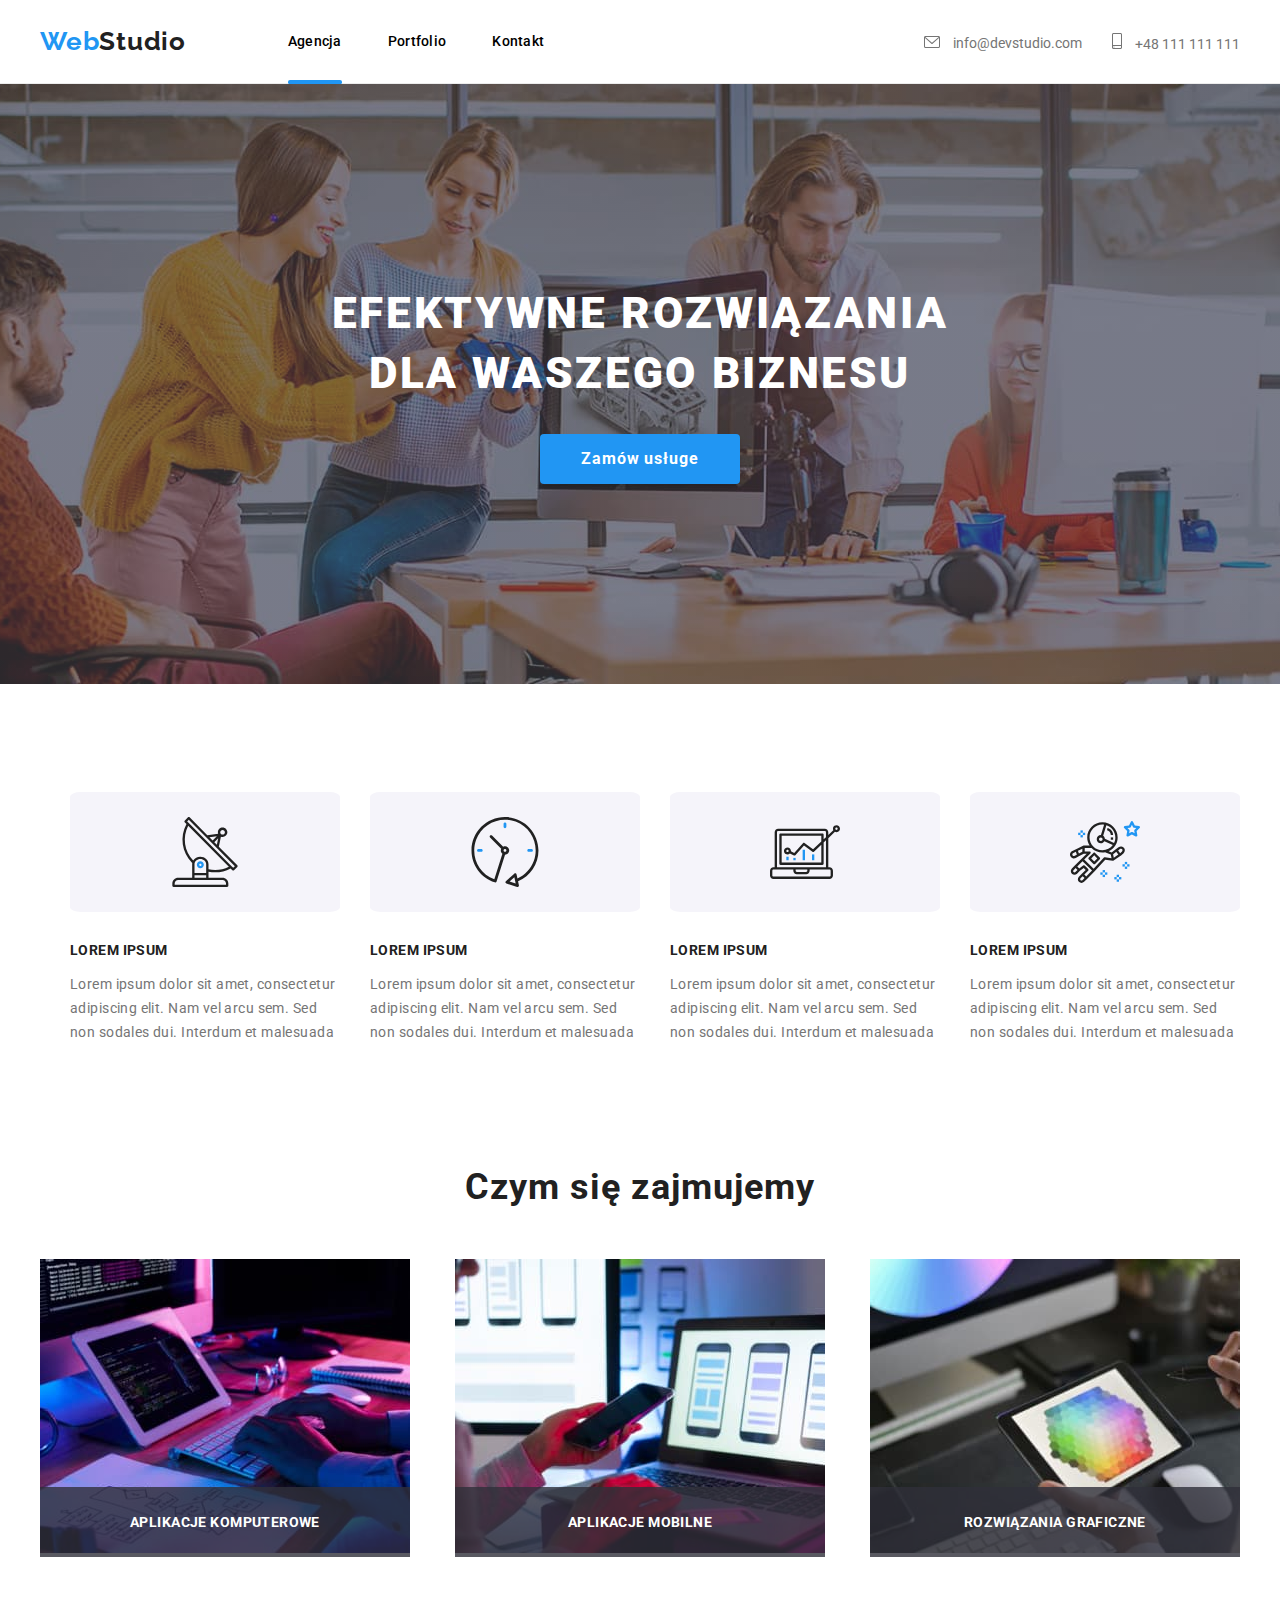
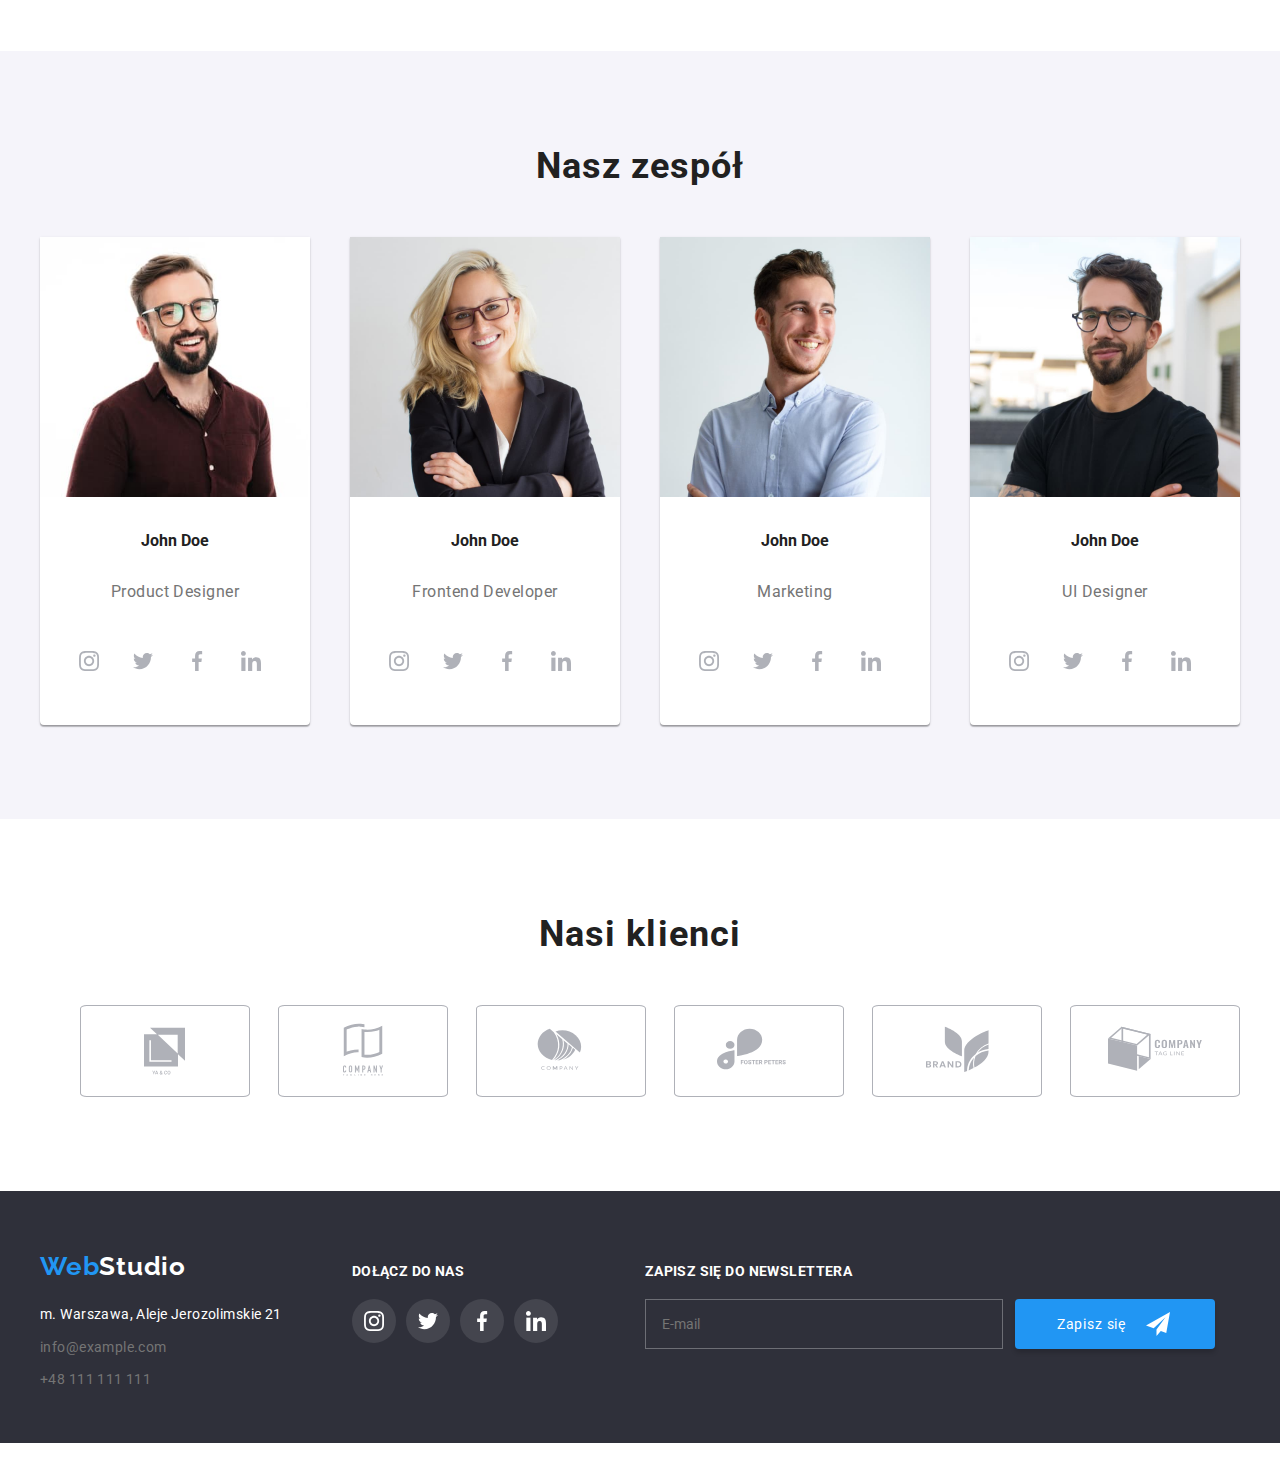
==== commit b0aeedb8: "poprawki BEM i SASS c.d." ====
--- a/index.html
+++ b/index.html
@@ -16,40 +16,44 @@
 
 <body>
     <header class="page-header">
-        <div class="container page-header--container">
-            <a class="logo" href="index.html">Web<span class="logo--accent-header">Studio</span></a>
+        <div class="container">
+            <a class="logo logo--page-header" href="index.html">Web<span class="logo--accent-header">Studio</span></a>
             <nav class="navigation">
-                <ul class="list">
-                    <li class="list__item"><a class="list__link list__link--active" href="index.html">Agencja</a></li>
-                    <li class="list__item"><a class="list__link" href="portfolio.html">Portfolio</a></li>
-                    <li class="list__item"><a class="list__link" href="/contact">Kontakt</a></li>
+                <ul class="navigation__list">
+                    <li class="navigation__item"><a class="navigation__link navigation__link--active" href="index.html">Agencja</a></li>
+                    <li class="navigation__item"><a class="navigation__link" href="portfolio.html">Portfolio</a></li>
+                    <li class="navigation__item"><a class="navigation__link" href="/contact">Kontakt</a></li>
                 </ul>
             </nav>
-            <div class="header-contacts">
-                <a href="mailto:info@devstudio.com" class="contact-link">
-                    <svg class="contact-link__icon" width="16" height="12">
-                        <use href="images/icon.svg#icon-envelope"></use>
-                    </svg> info@devstudio.com</a>
-            </div>
-            <div class="header-contacts">
-                <a href="tel:+48111111111" class="contact-link">
-                    <svg class="contact-link__icon" width="10" height="16">
-                        <use href="images/icon.svg#icon-smartphone"></use>
-                    </svg> +48 111 111 111</a>
-            </div>
+            <ul class="contact">
+                <li class="contact__item">
+                    <a href="mailto:info@devstudio.com" class="contact__link">
+                        <svg class="contact__icon" width="16" height="12">
+                            <use href="images/icon.svg#icon-envelope"></use>
+                        </svg> info@devstudio.com
+                    </a>
+                </li>
+                <li class="contact__item">
+                    <a href="tel:+48111111111" class="contact__link">
+                        <svg class="contact__icon" width="10" height="16">
+                            <use href="images/icon.svg#icon-smartphone"></use>
+                        </svg> +48 111 111 111
+                    </a>
+                </li>
+            </ul>
         </div>
     </header>
     <main>
         <section class="title-section">
-            <div class="container title-section__container">
+            <div class="container">
                 <h1 class="title-section__title">EFEKTYWNE ROZWIĄZANIA DLA WASZEGO BIZNESU</h1>
                 <button class="title-section__title-button" type="button" data-modal-open>Zamów usługe</button>
             </div>
         </section>
         <section class="advantages"> 
             <div class="container">
-                <!--Nasze advantages-->
-                    <ul class="advantages-list">
+                <!--Our advantages-->
+                    <ul class="advantages__list">
                         <li class="advantages__item">
                             <div class="advantages__img">
                                 <svg class="advantages__icon">
@@ -92,22 +96,22 @@
         <section class="images">
             <div class="container">
             <h2>Czym się zajmujemy</h2>
-            <ul class="images-list">
-                <li class="images-list__item">
+            <ul class="images__list">
+                <li class="images__item">
                 <img src="images/close-up-image-programer-working-his-desk-office.jpg"
                 alt="programer working his desk office"
                 width="370"
                 height="294">
                 <p class="images__label">Aplikacje komputerowe</p>
                 </li>
-                <li class="images-list__item">
+                <li class="images__item">
                 <img src="images/web-ui-designers-are-developing-application-smartphones-team-creators-is-working-interface-mobile-phones.jpg" 
                 alt="smartphones team creators is working interface mobile phones"
                 width="370"
                 height="294">
                 <p class="images__label">Aplikacje mobilne</p>
                 </li>
-                <li class="images-list__item">
+                <li class="images__item">
                 <img src="images/creative-artist-web-design-with-working-colour-selection-graphic-tablet.jpg"
                 alt="creative artist web design with working colour selection graphic tablet" 
                 width="370"
@@ -119,16 +123,16 @@
         </section>
         <section class="team">
             <div class="container">
-            <h2 class="team_tittle">Nasz zespół</h2>
-                <ul class="team-list">
+            <h2>Nasz zespół</h2>
+                <ul class="team__list">
                     <li class="team-list__item">
                         <figure class="team__card">
                         <img src="images/4853.jpg" alt="Product Designer"
                         width="270"
                         height="260">
                         <figcaption>
-                            <h4 class="team__caption">John Doe</h4>
-                            <p class="team-caption team-caption--accent">Product Designer</p>
+                            <h4 class="team__name">John Doe</h4>
+                            <p class="team__caption team__caption--accent">Product Designer</p>
                             <ul class="social-list">
                                 <li class="social-list__item">
                                     <a class="social-list__link" href="https://www.instagram.com">
@@ -169,8 +173,8 @@
                         width="270"
                         height="260">
                         <figcaption>
-                            <h4 class="team__caption">John Doe</h4>
-                            <p class="team-caption team-caption--accent">Frontend Developer</p>
+                            <h4 class="team__name">John Doe</h4>
+                            <p class="team__caption team__caption--accent">Frontend Developer</p>
                                 <ul class="social-list">
                                 <li class="social-list__item ">
                                     <a class="social-list__link" href="https://www.instagram.com">
@@ -211,8 +215,8 @@
                         width="270"
                         height="260">
                         <figcaption>
-                            <h4 class="team__caption">John Doe</h4>
-                            <p class="team-caption team-caption--accent">Marketing</p>
+                            <h4 class="team__name">John Doe</h4>
+                            <p class="team__caption team__caption--accent">Marketing</p>
                             <ul class="social-list">
                                 <li class="social-list__item ">
                                     <a class="social-list__link" href="https://www.instagram.com">
@@ -253,8 +257,8 @@
                         width="270"
                         height="260">
                         <figcaption>
-                            <h4 class="team__caption">John Doe</h4>
-                            <p class="team-caption team-caption--accent">UI Designer</p>
+                            <h4 class="team__name">John Doe</h4>
+                            <p class="team__caption team__caption--accent">UI Designer</p>
                             <ul class="social-list">
                                 <li class="social-list__item ">
                                     <a class="social-list__link" href="https://www.instagram.com">
@@ -294,45 +298,45 @@
         <section class="clients">
             <div class="container">
                 <h2>Nasi klienci</h2>
-                <ul class="list-client-items">
-                    <li class="client-item">
-                        <a class="client-item-list">
-                            <svg class="client-item-list-icon icon-logo1">
+                <ul class="clients__list">
+                    <li>
+                        <a class="clients__item">
+                            <svg class="clients__icon">
                                 <use href="images/icon.svg#icon-logo1"></use>
                             </svg>
                         </a>
                     </li>
-                    <li class="client-item">
-                        <a class="client-item-list">
-                            <svg class="client-item-list-icon icon-logo2">
+                    <li>
+                        <a class="clients__item">
+                            <svg class="clients__icon">
                                 <use href="images/icon.svg#icon-logo2"></use>
                             </svg>
                         </a>
                     </li>
-                    <li class="client-item">
-                        <a class="client-item-list">
-                            <svg class="client-item-list-icon icon-logo3">
+                    <li>
+                        <a class="clients__item">
+                            <svg class="clients__icon">
                                 <use href="images/icon.svg#icon-logo3"></use>
                             </svg>
                         </a>
                     </li>
-                    <li class="client-item">
-                        <a class="client-item-list">
-                            <svg class="client-item-list-icon icon-logo4">
+                    <li>
+                        <a class="clients__item">
+                            <svg class="clients__icon">
                                 <use href="images/icon.svg#icon-logo4"></use>
                             </svg>
                         </a>
                     </li>
-                    <li class="client-item">
-                        <a class="client-item-list">
-                            <svg class="client-item-list-icon icon-logo5">
+                    <li>
+                        <a class="clients__item">
+                            <svg class="clients__icon">
                                 <use href="images/icon.svg#icon-logo5"></use>
                             </svg>
                         </a>
                     </li>
-                    <li class="client-item">
-                        <a class="client-item-list" >
-                            <svg class="client-item-list-icon icon-logo6">
+                    <li>
+                        <a class="clients__item" >
+                            <svg class="clients__icon">
                                 <use href="images/icon.svg#icon-logo6"></use>
                             </svg>
                         </a>
@@ -344,10 +348,10 @@
     <footer class="page-footer">
         <div class="container">
             <div class="footer-flex">
-                <div class="footer-aside footer-aside--container">
-                    <a class="footer-logo" href="/"><span class="footer-logo footer-logo--accent">Web</span><span
-                            class="footer-logo footer-logo--accent-light">Studio</span></a>
-                    <div class="footer-adress footer-adress--container">
+                <div class="footer-aside">
+                    <a class="logo" href="/"><span class="logo logo--accent-footer">Web</span><span
+                            class="logo logo--accent-footer-light">Studio</span></a>
+                    <div class="footer-adress">
                         <address class="footer-adress__item">m. Warszawa, Aleje Jerozolimskie 21</address>
                         <address class="footer-adress__item">
                             <a class="footer-adress__link" href="mailto:info@example.com"> info@example.com</a>
@@ -359,31 +363,31 @@
                 </div>
                 <section class="footer-social-links">
                         <h4 class="footer-social-links__tittle"> DOŁĄCZ DO NAS</h4>
-                            <ul class="footer-social-list">
-                                <li class="footer-social-list__item">
-                                    <a class="footer-social__link" href="https://www.instagram.com">
-                                        <svg class="footer-social__icon" width="44" height="44">
+                            <ul class="social-list social-list--footer">
+                                <li class="social-list__item--footer">
+                                    <a class=" social-list__link social-list__link--footer" href="https://www.instagram.com">
+                                        <svg class="social-list__icon social-list__icon--footer" width="44" height="44">
                                             <use href="images/icon.svg#icon-instagram"></use>
                                         </svg>
                                     </a>
                                 </li>
-                                <li class="footer-social-list__item">
-                                    <a class="footer-social__link" href="https://twitter.com">
-                                    <svg class="footer-social__icon" width="44" height="44">
+                                <li class="social-list__item--footer">
+                                    <a class=" social-list__link social-list__link--footer" href="https://twitter.com">
+                                    <svg class="social-list__icon social-list__icon--footer" width="44" height="44">
                                         <use href="images/icon.svg#icon-twitter"></use>
                                     </svg>
                                     </a>
                                 </li>
-                                <li class="footer-social-list__item">
-                                    <a class="footer-social__link" href="https://facebook.com">
-                                        <svg class="footer-social__icon" width="44" height="44">
+                                <li class="social-list__item--footer">
+                                    <a class=" social-list__link social-list__link--footer" href="https://facebook.com">
+                                        <svg class="social-list__icon social-list__icon--footer" width="44" height="44">
                                             <use href="images/icon.svg#icon-facebook"></use>
                                         </svg>
                                     </a>
                                 </li>
-                                <li class="footer-social-list__item">
-                                    <a class="footer-social__link" href="https://pl.linkedin.com/">
-                                        <svg class="footer-social__icon" width="44" height="44">
+                                <li class="social-list__item--footer">
+                                    <a class=" social-list__link social-list__link--footer" href="https://pl.linkedin.com/">
+                                        <svg class="social-list__icon social-list__icon--footer" width="44" height="44">
                                             <use href="images/icon.svg#icon-in"></use>
                                         </svg>
                                     </a>
@@ -432,7 +436,7 @@
                     </label>
                 <label class="modal-inputs__label">
                     Komentarz
-                    <textarea class="modal-inputs__textarea"name="feedback" placeholder="Wprowadź tekst"></textarea>
+                    <textarea class="modal-inputs__textarea modal-inputs__textarea--position"name="feedback" placeholder="Wprowadź tekst"></textarea>
                 </label>
             <div>    
                 <label class="checkbox">
@@ -441,7 +445,7 @@
                 </label>
             </div>
             <div>
-                <button type="submit" class="submit-button">Wyślij</button>
+                <button type="submit" class="modal-button">Wyślij</button>
             </div>
             </form>
     </div>
--- a/css/main.min.css
+++ b/css/main.min.css
@@ -1 +1 @@
-.visually-hidden{position:absolute;clip:rect(1px 1px 1px 1px);clip:rect(1 px 1px 1px 1px);padding:0;border:0;height:1px;width:1px;overflow:hidden}body{font-family:"Roboto","Raleway",sans-serif;color:var(--main-color)}:root{--main-color: #212121;--logo-color: #2196F3;--link-color: #757575;--link-color1: #AFB1B8;--bg-color: #2F303A}a{text-decoration:none;color:#000}ul,p{padding:0;margin:0}h1,h2,h3,h4,h5,h6{margin:0}.link{font-weight:500;font-size:14px;line-height:1.17;letter-spacing:.02em;transition-property:color;transition-duration:250ms;transition-timing-function:cubic-bezier(0.4, 0, 0.2, 1)}.link:hover,.link:focus,.link:active{color:var(--logo-color)}a svg{fill:currentColor}h2{font-size:36px;line-height:1.17;letter-spacing:.06em;text-align:center;padding-bottom:50px}.container{width:1200px;padding:0;align-items:center;margin:0 auto}.backdrop{position:fixed;top:0;left:0;width:100%;height:100%;background-color:#e5e5e5;background:rgba(0,0,0,.2);transition-property:transform,scale,opacity;transition:2500ms cubic-bezier(0.19, 1, 0.22, 1);animation-name:modalmove;animation-duration:4000ms;animation-iteration-count:1;animation-timing-function:cubic-bezier(0.075, 0.82, 0.165, 1)}.is-hidden{opacity:0;visibility:hidden;pointer-events:none}.is-hidden.modal{transform:translate(-50%);transition:2500ms cubic-bezier(0.19, 1, 0.22, 1)}.modal{position:absolute;width:528px;height:581px;left:50%;top:50%;background:#fff;box-shadow:0px 1px 3px rgba(0,0,0,.12),0px 1px 1px rgba(0,0,0,.14),0px 2px 1px rgba(0,0,0,.2);border-radius:4px;transition-property:transform,scale,opacity;transform:translate(-50%, -50%)}@keyframes modalmove{0%{transform:scale(0%);opacity:.7}50%{transform:scale(50%);opacity:.7}100%{transform:scale(100%);opacity:1}}.modal__close-btn{width:30px;height:30px;position:absolute;left:490px;top:8px;background-color:#fff;border:1px solid rgba(0,0,0,.1);border-radius:50%;font-size:15px;display:block;justify-items:center}.modal__tittle{position:absolute;width:448px;height:23px;left:40px;top:40px;font-family:"Roboto";font-style:normal;font-weight:700;font-size:20px;line-height:23px;text-align:center;letter-spacing:.03em;color:#212121}.modal-inputs{position:absolute;width:448px;height:342px;left:40px;top:75px}.modal-inputs__label{display:flex;flex-direction:column;color:#757575;font-weight:400;font-size:12px;line-height:14px;letter-spacing:.01em;margin-top:0}.modal-inputs__label:nth-child(4){height:120px}.modal-inputs__label:focus-within{fill:#2196f3;color:var(--main-color)}.modal-inputs__input,.modal-inputs__textarea{color:rgba(117,117,117,.5);padding:12px 42px;border:1px solid rgba(33,33,33,.2);border-radius:4px;margin-top:4px;transition-property:color,border,fill;transition-duration:250ms;transition-timing-function:cubic-bezier(0.4, 0, 0.2, 1)}.modal-inputs__input:focus,.modal-inputs__textarea:focus{border:1px solid var(--logo-color);fill:#2196f3;outline:none;color:#000}.modal-inputs__textarea{resize:none;text-align:left;height:120px;padding-left:16px}.modal__icon{width:18px;height:18px;position:relative;left:12px;bottom:28px;transition-property:border,fill;transition-duration:250ms;transition-timing-function:cubic-bezier(0.4, 0, 0.2, 1)}.checkbox{display:flex;flex-direction:column;color:#757575;font-weight:400;font-size:12px;line-height:14px;letter-spacing:.01em;margin-top:0;justify-content:center;align-items:center}.checkbox__link{text-decoration:underline;color:var(--logo-color)}.checkbox__text{display:flex;justify-content:center;align-items:center;margin-top:20px}.checkbox__text::before{content:"";display:inline-block;width:16px;height:16px;outline:1px solid var(--main-color);border-radius:2px;border:none;margin-right:5px}.checkbox__input:checked+.checkbox__text::before{background-color:var(--logo-color);background-image:url(../images/input.svg);background-repeat:no-repeat;background-position:center;border:3px solid var(--logo-color);outline:var(--logo-color)}.submit-button{width:200px;height:50px;background:#2196f3;box-shadow:0px 4px 4px rgba(0,0,0,.15);border:#2196f3 solid;border-radius:4px;font-weight:700;font-size:16px;line-height:30px;align-items:center;text-align:center;letter-spacing:.06em;color:#fff;justify-items:center;align-items:center;margin:30px auto 40px}.logo{font-family:"Raleway";font-weight:700;font-size:26px;line-height:1.17;margin-right:93px;letter-spacing:.03em;padding:25px 0;color:var(--logo-color)}.logo:hover{text-decoration-color:var(--logo-color)}.logo--accent-header{color:var(--main-color)}.logo-accent-footer{color:#fff}.footer-logo{font-family:"Raleway";font-weight:700;font-size:26px;line-height:1.17;letter-spacing:.03em;margin-bottom:20px}.footer-logo--accent{color:var(--logo-color)}.footer-logo--accent-light{color:#fff}button{font-family:inherit;cursor:pointer;display:flex;justify-content:center}.title-section__title-button{width:200px;height:50px;font-weight:700;line-height:1.87;letter-spacing:.06em;color:#fff;background:var(--logo-color);box-shadow:0px 4px 4px rgba(0,0,0,.15);border-radius:4px;border:none;align-items:center;justify-content:center}.portfolio-buttons--container{display:flex;justify-content:center;padding-top:94px;padding-bottom:50px}.portfolio-buttons-list{list-style:none;padding:0;margin:0;justify-content:space-between;display:flex}.portfolio-buttons__item:not(:last-child){padding-right:8px}.portfolio-buttons__button{padding:6px 22px;background:#f5f4fa;border-radius:4px;font-weight:500;line-height:1.875;letter-spacing:.03em;border:none;transition-property:background-color,color,box-shadow;transition-duration:250ms;transition-timing-function:cubic-bezier(0.4, 0, 0.2, 1)}.portfolio-buttons__button:hover,.portfolio-buttons__button:focus,.portfolio-buttons__button:active{background-color:var(--logo-color);color:#fff;box-shadow:0px 3px 1px rgba(0,0,0,.1),0px 1px 2px rgba(0,0,0,.08),0px 2px 2px rgba(0,0,0,.12);border-radius:4px}.link-contact{font-size:14px;color:var(--link-color);padding:32px 0;transition-property:color;transition-duration:250ms;transition-timing-function:cubic-bezier(0.4, 0, 0.2, 1)}.link-contact:hover,.link-contact:focus{color:var(--logo-color)}.title-section__title{max-width:696px;font-weight:900;font-size:44px;line-height:1.36;color:#fff;text-align:center;letter-spacing:.06em;margin-bottom:30px;text-transform:uppercase}.portfolio__card{object-fit:fill;margin:0;margin-right:0px;margin-left:4px;line-height:2;background:#fff;border:1px solid #eee;cursor:pointer;position:relative;overflow:hidden;transition-property:box-shadow;transition-duration:250ms;transition-timing-function:cubic-bezier(0.4, 0, 0.2, 1)}.portfolio__card:hover,.portfolio__card:focus{box-shadow:0px 1px 1px rgba(0,0,0,.12),0px 4px 4px rgba(0,0,0,.06),1px 4px 6px rgba(0,0,0,.16)}.portfolio__img{position:relative;object-fit:cover}.portfolio-caption{font-size:18px;position:sticky;opacity:1;bottom:0px;left:0px;background-color:#fff;padding:20px 24px}.portfolio-caption--accent{text-align:left;font-size:16px;padding:4px 0px 20px;padding-left:0px;color:#757575}.overlay{margin:0;position:absolute;width:100%;height:294px;left:0px;bottom:149px;overflow:hidden;background:rgba(33,150,243,.9);transform:translatey(100%);transition-property:transform;transition-duration:250ms;transition-timing-function:cubic-bezier(0.4, 0, 0.2, 1);opacity:0}.portfolio__card:hover .overlay,.portfolio__card:focus .overlay{opacity:1;transform:translatey(0)}.overlay-text{position:absolute;width:301px;height:196px;left:24px;top:49px;font-family:"Roboto";font-style:normal;font-weight:400;font-size:18px;line-height:28px;letter-spacing:.03em;color:#fff}.advantages__img{display:flex;justify-content:center;padding:25px 0;background-color:#f5f4fa;border-radius:4%;height:120px;margin-bottom:30px}.advantages__tittle{font-size:14px;line-height:1.17;margin-bottom:10px;text-transform:uppercase}.advantages__text{font-size:14px;line-height:24px;color:var(--link-color);text-align:left;vertical-align:top}.advantages__icon{width:70px;height:70px;align-items:center}.images__label{font-size:14px;color:#fff;font-weight:700;line-height:16px;text-align:center;justify-items:center;letter-spacing:.03em;text-transform:uppercase;background:rgba(47,48,58,.8);padding-top:27px;position:absolute;width:370px;height:70px;left:0px;bottom:0px}.team-tittle{font-size:36px;line-height:1.17;letter-spacing:.06em;text-align:center;padding-bottom:50px}.team-list{list-style:none;padding:0;margin:0;justify-content:space-between;display:flex}.team__card{margin:0;padding:0;line-height:1.17;background:#fff;box-shadow:0px 1px 3px rgba(0,0,0,.12),0px 1px 1px rgba(0,0,0,.14),0px 2px 1px rgba(0,0,0,.2);border-radius:0px 0px 4px 4px}.team__caption{font-size:16px;text-align:center;padding:30px 99px 10px}.team-caption--accent{line-height:1.875;letter-spacing:.03em;padding-bottom:16px;text-align:center;color:var(--link-color)}.social-list{list-style:none;display:flex;justify-content:center;text-decoration:none;padding-bottom:42px}.social-list__item{font-weight:500;font-size:14px;line-height:1.17;letter-spacing:.02em;transition-property:color;transition-duration:250ms;transition-timing-function:cubic-bezier(0.4, 0, 0.2, 1)}.social-list__link{width:44px;height:44px;display:flex;justify-content:center;align-items:center;border-radius:50%;background-color:#fff;color:var(--link-color1);margin-right:10px;transition-property:background-color,color;transition-duration:250ms;transition-timing-function:cubic-bezier(0.4, 0, 0.2, 1)}.social-list__link:hover,.social-list__link:focus{background-color:#2196f3;color:#fff}.social-list__icon{width:20px;height:20px;display:flex;color:currentColor;justify-content:center;align-items:center}.client-item-list{width:170px;height:92px;border:1px solid #afb1b8;border-radius:4%;cursor:pointer;display:flex;justify-content:center;color:var(--link-color1);transition-property:color;transition-duration:250ms;transition-timing-function:cubic-bezier(0.4, 0, 0.2, 1)}.client-item-list:hover,.client-item-list:focus{color:var(--logo-color);border:1px solid var(--logo-color)}.client-item-list-icon{width:106px;height:61px;display:flex;align-items:center;margin:auto}.footer-social-links__tittle{font-style:normal;font-size:14px;font-weight:700;line-height:16px;letter-spacing:.03em;text-transform:uppercase;text-align:left;padding:72px 0 20px;color:#fff}.footer-social-list{display:flex;justify-content:space-between;text-decoration:none;list-style:none;padding:0;margin:0}.footer-social-list__item{margin-right:10px}.footer-social__link{width:44px;height:44px;display:flex;justify-content:center;align-items:center;border-radius:50%;color:#fff;background-color:rgba(255,255,255,.1);transition-property:background-color,color;transition-duration:250ms;transition-timing-function:cubic-bezier(0.4, 0, 0.2, 1)}.footer-social__link:hover,.footer-social__link:focus{background-color:#2196f3;color:#fff}.footer-social__icon{width:20px;height:20px;display:flex;color:#fff;justify-content:center;align-items:center}.address{font-style:normal}.adress-contacts{color:var(--link-color)}.newsletter-flex__tittle{font-style:normal;font-size:14px;font-weight:700;line-height:16px;letter-spacing:.03em;text-transform:uppercase;text-align:left;padding:72px 0 20px;color:#fff}.newsletter-submit__input{width:358px;height:50px;display:flex;align-items:flex-start;background-color:var(--bg-color);border:1px solid rgba(255,255,255,.3);margin-top:0px;margin-right:12px;padding-left:16px;transition:none;color:#fff;outline-color:#757575}.newsletter-submit__input:focus{border:3px solid rgba(255,255,255,.3);transition-property:border;transition-duration:250ms;transition-timing-function:cubic-bezier(0.4, 0, 0.2, 1);color:#fff}.newsletter-button{width:200px;height:50px;background:#2196f3;box-shadow:0px 4px 4px rgba(0,0,0,.15);border-radius:4px;letter-spacing:.06em;color:#fff;display:flex;align-items:center;padding-top:10px;padding-bottom:10px;padding-left:42px;padding-right:24px;border:none}.newsletter-button__svg{width:24px;height:24px;justify-content:center;align-items:center;margin:13px auto;display:flex}.page-header--container{display:flex;justify-content:space-between}.page-header{border-bottom:1px solid #ececec}.navigation{display:flex;padding-top:32px;padding-bottom:32px}.list{list-style:none;padding:0;margin:0;display:flex;justify-content:space-between}.list__item{display:flex;margin-right:371px;position:relative}.list__item:not(:last-child){margin-right:46px}.list__link{text-decoration:none;color:#000;font-weight:500;font-size:14px;line-height:1.17;letter-spacing:.02em;transition-property:color;transition-duration:250ms;transition-timing-function:cubic-bezier(0.4, 0, 0.2, 1)}.list__link--active::after{content:"";display:block;width:100%;border-top:4px solid #2196f3;border-radius:2px;position:relative;top:30px;background:#2196f3;margin-bottom:-6px}.header-contacts{display:flex;justify-content:center;align-items:center}.header-contacts:not(:last-child){margin-right:30px}.header-contacts:hover,.header-contacts:focus{fill:currentColor}.contact-link{text-decoration:none;font-size:14px;color:var(--link-color);padding:33px 0 31px;transition-property:color;transition-duration:250ms;transition-timing-function:cubic-bezier(0.4, 0, 0.2, 1)}.contact-link:hover,.contact-link:focus{color:var(--logo-color)}.contact-link__icon{margin-right:10px;fill:currentColor}.title-section{display:flex;flex-direction:column;align-items:center;justify-content:center;height:600px;padding:94px 0;background-image:linear-gradient(rgba(98, 100, 110, 0.4), rgba(98, 100, 110, 0.4)),url("../images/Img.jpg");background-size:cover;background-position:center;background-repeat:no-repeat}.title-section__container{justify-content:center;display:flex;flex-direction:column}.advantages{font-size:14px;line-height:1.71;letter-spacing:.03em;padding:94px 0;justify-content:space-between;margin:0}.advantages-list{display:flex;justify-content:space-between;margin-left:-10px;list-style:none}.advantages__item{align-items:center;justify-content:space-between;max-width:270px}.images{padding-bottom:94px}.images-list{text-decoration:none;list-style:none;padding:0;margin:0;justify-content:space-between;display:flex}.images-list__item{position:relative}.team{padding:94px 0;line-height:1.17;background-color:#f5f4fa;justify-content:space-between}.list-client-items{list-style-type:none;display:flex;justify-content:space-between;align-items:center;margin-bottom:94px}.clients h2{align-items:center;padding-top:94px;font-weight:700;font-size:36px;line-height:42px;text-align:center;letter-spacing:.03em;color:#212121}.page-footer{height:252px;font-weight:400;font-size:14px;line-height:1.71;color:#fff;background:var(--bg-color);letter-spacing:.03em}.footer-flex{display:flex;padding-bottom:60px}.footer-aside--container{padding-top:60px;padding-right:70px}.footer-adress--container{margin-top:20px}.footer-adress__item{font-style:normal;align-items:stretch;padding-bottom:9px}.footer-adress__link{color:var(--link-color);text-decoration:none}.footer-social-links{display:flex;align-items:baseline;justify-content:baseline;flex-direction:column}.newsletter-flex{display:flex;align-items:baseline;flex-direction:column;margin-left:77px}.newsletter-submit{display:flex;justify-content:center;align-content:center}.portfolio-list{list-style:none;padding:0;margin:0;display:flex;flex-wrap:wrap;justify-content:space-between;padding-bottom:94px}.portfolio__item:nth-child(-n+5){margin-bottom:30px}/*# sourceMappingURL=main.min.css.map */+.visually-hidden{position:absolute;clip:rect(1px 1px 1px 1px);clip:rect(1 px 1px 1px 1px);padding:0;border:0;height:1px;width:1px;overflow:hidden}body{font-family:"Roboto","Raleway",sans-serif;color:var(--main-color)}:root{--main-color: #212121;--logo-color: #2196F3;--link-color: #757575;--link-color1: #AFB1B8;--bg-color: #2F303A;--bg-icon-team: #F5F4FA;--light-logo-color: #FFFFFF}h1,h2,h3,h4,h5,h6{margin:0}.link{font-weight:500;font-size:14px;line-height:1.17;letter-spacing:.02em;transition-property:color;transition-duration:250ms;transition-timing-function:cubic-bezier(0.4, 0, 0.2, 1)}h2{font-family:"Roboto";font-style:normal;font-weight:700;font-size:36px;line-height:1.17;text-align:center;letter-spacing:.03em;color:var(--main-color);margin-bottom:50px}button{font-family:inherit;cursor:pointer;justify-content:center;display:flex}.container{width:1200px;padding:0;align-items:center;margin:0 auto}.page-header .container{display:flex;justify-content:space-between}.title-section .container{justify-content:center;display:flex;flex-direction:column}.images .container{padding-bottom:94px}.container .portfolio-buttons--container{display:flex;justify-content:center;padding-top:94px;padding-bottom:50px}.portfolio-buttons .container{display:flex;justify-content:center;padding-top:94px;padding-bottom:50px}.backdrop{position:fixed;top:0;left:0;width:100%;height:100%;background-color:#e5e5e5;background:rgba(0,0,0,.2);transition-property:transform,scale,opacity;transition:2500ms cubic-bezier(0.19, 1, 0.22, 1);animation-name:modalmove;animation-duration:4000ms;animation-iteration-count:1;animation-timing-function:cubic-bezier(0.075, 0.82, 0.165, 1)}.is-hidden{opacity:0;visibility:hidden;pointer-events:none}.is-hidden.modal{transform:translate(-50%);transition:2500ms cubic-bezier(0.19, 1, 0.22, 1)}.modal{position:absolute;width:528px;height:581px;left:50%;top:50%;background:#fff;box-shadow:0px 1px 3px rgba(0,0,0,.12),0px 1px 1px rgba(0,0,0,.14),0px 2px 1px rgba(0,0,0,.2);border-radius:4px;transition-property:transform,scale,opacity;transform:translate(-50%, -50%)}.modal__tittle{position:absolute;width:448px;height:23px;left:40px;top:40px;font-family:"Roboto";font-style:normal;font-weight:700;font-size:20px;line-height:23px;text-align:center;letter-spacing:.03em;color:#212121}.modal__close-btn{width:30px;height:30px;position:absolute;left:490px;top:8px;background-color:#fff;border:1px solid rgba(0,0,0,.1);border-radius:50%;font-size:15px;display:block;justify-items:center}.modal__icon{width:18px;height:18px;position:relative;left:12px;bottom:28px;transition-property:border,fill;transition-duration:250ms;transition-timing-function:cubic-bezier(0.4, 0, 0.2, 1)}@keyframes modalmove{0%{transform:scale(0%);opacity:.7}50%{transform:scale(50%);opacity:.7}100%{transform:scale(100%);opacity:1}}.modal-inputs{position:absolute;width:448px;height:342px;left:40px;top:75px}.modal-inputs__label{display:flex;flex-direction:column;color:#757575;font-weight:400;font-size:12px;line-height:14px;letter-spacing:.01em;margin-top:0}.modal-inputs__label:nth-child(4){height:120px}.modal-inputs__label:focus-within{fill:#2196f3}.modal-inputs__input,.modal-inputs__textarea{color:rgba(117,117,117,.5);padding:12px 42px;border:1px solid rgba(33,33,33,.2);border-radius:4px;margin-top:4px;transition-property:color,border,fill;transition-duration:250ms;transition-timing-function:cubic-bezier(0.4, 0, 0.2, 1)}.modal-inputs__input:focus,.modal-inputs__textarea:focus{border:1px solid var(--logo-color);fill:#2196f3;outline:none;color:#000}.modal-inputs__textarea--position{resize:none;text-align:left;height:120px;padding-left:16px}.checkbox{display:flex;flex-direction:column;color:#757575;font-weight:400;font-size:12px;line-height:14px;letter-spacing:.01em;margin-top:0;justify-content:center;align-items:center}.checkbox__link{text-decoration:underline;color:var(--logo-color)}.checkbox__text{display:flex;justify-content:center;align-items:center;margin-top:20px}.checkbox__text::before{content:"";display:inline-block;width:16px;height:16px;outline:1px solid var(--main-color);border-radius:2px;border:none;margin-right:5px}.checkbox__input:checked+.checkbox__text::before{background-color:var(--logo-color);background-image:url(../images/input.svg);background-repeat:no-repeat;background-position:center;border:3px solid var(--logo-color);outline:var(--logo-color)}.modal-button{width:200px;height:50px;background:var(--logo-color);box-shadow:0px 4px 4px rgba(0,0,0,.15);border:var(--logo-color) solid;border-radius:4px;font-weight:700;font-size:16px;line-height:30px;align-items:center;text-align:center;letter-spacing:.06em;color:var(--light-logo-color);margin:30px auto 40px}.logo{font-family:"Raleway";font-weight:700;font-size:26px;line-height:1.17;letter-spacing:.03em;text-decoration:none;color:var(--logo-color)}.logo:hover{text-decoration-color:var(--logo-color)}.logo--page-header{padding:25px 0;margin-right:93px}.logo--accent-header{color:var(--main-color)}.logo--accent-footer{color:var(--logo-color)}.logo--accent-footer-light{color:var(--light-logo-color)}.navigation{display:flex;padding-top:32px;padding-bottom:32px}.navigation__list{list-style:none;padding:0;margin:0;display:flex;justify-content:space-between}.navigation__item{display:flex;margin-right:371px;position:relative}.navigation__item:not(:last-child){margin-right:46px}.navigation__link{text-decoration:none;color:#000;font-weight:500;font-size:14px;line-height:1.17;letter-spacing:.02em;transition-property:color;transition-duration:250ms;transition-timing-function:cubic-bezier(0.4, 0, 0.2, 1)}.navigation__link:hover,.navigation__link:focus{color:var(--logo-color)}.navigation__link--active::after{content:"";display:block;width:100%;border-top:4px solid #2196f3;border-radius:2px;position:relative;top:30px;background:#2196f3;margin-bottom:-6px}.portfolio-buttons-list{list-style:none;padding:0;margin:0;justify-content:space-between;display:flex}.portfolio-buttons__item:not(:last-child){padding-right:8px}.portfolio-buttons__button{padding:6px 22px;background:#f5f4fa;border-radius:4px;font-weight:500;line-height:1.875;letter-spacing:.03em;border:none;transition-property:background-color,color,box-shadow;transition-duration:250ms;transition-timing-function:cubic-bezier(0.4, 0, 0.2, 1)}.portfolio-buttons__button:hover,.portfolio-buttons__button:focus,.portfolio-buttons__button:active{background-color:var(--logo-color);color:#fff;box-shadow:0px 3px 1px rgba(0,0,0,.1),0px 1px 2px rgba(0,0,0,.08),0px 2px 2px rgba(0,0,0,.12);border-radius:4px}.title-section__title{max-width:696px;font-weight:900;font-size:44px;line-height:1.36;color:#fff;text-align:center;letter-spacing:.06em;margin-bottom:30px;text-transform:uppercase}.title-section__title-button{width:200px;height:50px;font-weight:700;line-height:1.87;letter-spacing:.06em;color:#fff;background:var(--logo-color);box-shadow:0px 4px 4px rgba(0,0,0,.15);border-radius:4px;border:none;align-items:center;justify-content:center}.portfolio__card{object-fit:fill;margin:0;margin-right:0px;margin-left:4px;line-height:2;background:#fff;border:1px solid #eee;cursor:pointer;position:relative;overflow:hidden;transition-property:box-shadow;transition-duration:250ms;transition-timing-function:cubic-bezier(0.4, 0, 0.2, 1)}.portfolio__card:hover,.portfolio__card:focus{box-shadow:0px 1px 1px rgba(0,0,0,.12),0px 4px 4px rgba(0,0,0,.06),1px 4px 6px rgba(0,0,0,.16)}.portfolio__img{position:relative;object-fit:cover}.portfolio-caption{font-size:18px;position:sticky;opacity:1;bottom:0px;left:0px;background-color:#fff;padding:20px 24px;margin:0}.portfolio-caption--accent{text-align:left;font-size:16px;padding:4px 0px 20px;padding-left:0px;color:#757575}.overlay{margin:0;position:absolute;width:100%;height:294px;left:0px;bottom:149px;overflow:hidden;background:rgba(33,150,243,.9);transform:translatey(100%);transition-property:transform;transition-duration:250ms;transition-timing-function:cubic-bezier(0.4, 0, 0.2, 1);opacity:0}.portfolio__card:hover .overlay,.portfolio__card:focus .overlay{opacity:1;transform:translatey(0)}.overlay-text{position:absolute;width:301px;height:196px;left:24px;top:49px;font-family:"Roboto";font-style:normal;font-weight:400;font-size:18px;line-height:28px;letter-spacing:.03em;color:#fff}.advantages__img{display:flex;justify-content:center;padding:25px 0;background-color:var(--bg-icon-team);border-radius:4%;height:120px;margin-bottom:30px}.advantages__icon{width:70px;height:70px;align-items:center}.advantages__tittle{font-size:14px;line-height:1.17;margin-bottom:10px;text-transform:uppercase}.advantages__text{font-size:14px;line-height:24px;color:var(--link-color);text-align:left;vertical-align:top}.images__label{position:absolute;width:370px;height:70px;left:0px;bottom:0px;margin:0;font-size:14px;color:#fff;font-weight:700;line-height:16px;text-align:center;justify-items:center;letter-spacing:.03em;text-transform:uppercase;background:rgba(47,48,58,.8);padding-top:27px}.team__card{margin:0;padding:0;line-height:1.17;background:#fff;box-shadow:0px 1px 3px rgba(0,0,0,.12),0px 1px 1px rgba(0,0,0,.14),0px 2px 1px rgba(0,0,0,.2);border-radius:0px 0px 4px 4px}.team__name{font-size:16px;text-align:center;padding:30px 99px 10px}.team__caption--accent{line-height:1.875;letter-spacing:.03em;padding-bottom:16px;text-align:center;color:var(--link-color)}.social-list{display:flex;justify-content:center;text-decoration:none;list-style:none;padding-bottom:42px;margin:0;padding-left:0}.social-list__item{font-weight:500;font-size:14px;line-height:1.17;letter-spacing:.02em}.social-list__link{width:44px;height:44px;display:flex;justify-content:center;align-items:center;border-radius:50%;background-color:#fff;fill:var(--link-color1);margin-right:10px;transition-property:background-color;transition-duration:250ms;transition-timing-function:cubic-bezier(0.4, 0, 0.2, 1)}.social-list__link:hover,.social-list__link:focus{background-color:#2196f3;color:#fff;fill:currentColor}.social-list__icon{width:20px;height:20px;display:flex;color:currentColor;justify-content:center;align-items:center}.social-list--footer{justify-content:space-between;padding:0;margin:0}.social-list__item--footer{margin-right:10px}.social-list__link--footer{color:#fff;background-color:rgba(255,255,255,.1);margin-right:0}.social-list__icon--footer{fill:var(--light-logo-color)}.clients__item{width:170px;height:92px;border:1px solid #afb1b8;border-radius:4%;cursor:pointer;display:flex;justify-content:center;color:var(--link-color1);transition-property:fill;transition-duration:250ms;transition-timing-function:cubic-bezier(0.4, 0, 0.2, 1)}.clients__item:hover,.clients__item:focus{color:var(--logo-color);fill:currentColor;border:1px solid var(--logo-color)}.clients__icon{fill:currentColor;width:106px;height:61px;display:flex;align-items:center;margin:auto}.newsletter-flex__tittle{font-style:normal;font-size:14px;font-weight:700;line-height:16px;letter-spacing:.03em;text-transform:uppercase;text-align:left;padding:72px 0 20px;color:var(--light-logo-color)}.newsletter-submit__input{width:358px;height:50px;display:flex;align-items:flex-start;background-color:var(--bg-color);border:1px solid rgba(255,255,255,.3);margin-top:0px;margin-right:12px;padding-left:16px;transition:none;color:var(--light-logo-color);outline-color:var(--link-color)}.newsletter-submit__input:focus{outline-color:var(--link-color);transition-property:border;transition-duration:250ms;transition-timing-function:cubic-bezier(0.4, 0, 0.2, 1)}.newsletter-button{width:200px;height:50px;background:var(--logo-color);box-shadow:0px 4px 4px rgba(0,0,0,.15);border-radius:4px;letter-spacing:.06em;color:var(--light-logo-color);display:flex;align-items:center;padding-top:10px;padding-bottom:10px;padding-left:42px;padding-right:24px;border:none}.newsletter-button__svg{width:24px;height:24px;justify-content:center;align-items:center;margin:13px auto;display:flex}.page-header{border-bottom:1px solid #ececec}.contact{display:flex;justify-content:center;align-items:center;margin:0;padding:0}.contact:hover,.contact:focus{fill:currentColor}.contact__item{list-style:none;display:flex;justify-content:space-between}.contact__item:not(:last-child){margin-right:30px}.contact__link{text-decoration:none;font-size:14px;color:var(--link-color);padding:33px 0 31px;transition-property:color;transition-duration:250ms;transition-timing-function:cubic-bezier(0.4, 0, 0.2, 1);fill:currentColor}.contact__link:hover,.contact__link:focus{color:var(--logo-color)}.contact__icon{margin-right:10px;fill:currentColor}.title-section{display:flex;flex-direction:column;align-items:center;justify-content:center;height:600px;padding:94px 0;background-image:linear-gradient(rgba(98, 100, 110, 0.4), rgba(98, 100, 110, 0.4)),url("../images/Img.jpg");background-size:cover;background-position:center;background-repeat:no-repeat}.advantages{font-size:14px;line-height:1.71;letter-spacing:.03em;padding:94px 0;justify-content:space-between;margin:0}.advantages__list{display:flex;justify-content:space-between;margin-left:-10px;list-style:none}.advantages__item{align-items:center;justify-content:space-between;max-width:270px}.images__list{text-decoration:none;list-style:none;padding:0;margin:0;justify-content:space-between;display:flex}.images__item{position:relative}.team{padding:94px 0;line-height:1.17;background-color:var(--bg-icon-team);justify-content:space-between}.team__list{list-style:none;padding:0;margin:0;justify-content:space-between;display:flex}.clients{padding-top:94px}.clients__list{list-style-type:none;display:flex;justify-content:space-between;align-items:center;margin-bottom:94px}.page-footer{height:252px;font-weight:400;font-size:14px;line-height:1.71;color:#fff;background:var(--bg-color);letter-spacing:.03em}.footer-flex{display:flex;padding-bottom:60px}.footer-aside{padding-top:60px;padding-right:70px}.footer-adress{margin-top:20px}.footer-adress__item{font-style:normal;align-items:stretch;padding-bottom:9px}.footer-adress__link{color:var(--link-color);text-decoration:none}.footer-social-links{display:flex;align-items:baseline;justify-content:baseline;flex-direction:column}.footer-social-links__tittle{font-style:normal;font-size:14px;font-weight:700;line-height:16px;letter-spacing:.03em;text-transform:uppercase;text-align:left;padding:72px 0 20px;color:#fff}.newsletter-flex{display:flex;align-items:baseline;flex-direction:column;margin-left:77px}.newsletter-submit{display:flex;justify-content:center;align-content:center}.portfolio-list{list-style:none;padding:0;margin:0;display:flex;flex-wrap:wrap;justify-content:space-between;padding-bottom:94px}.portfolio__item:nth-child(-n+5){margin-bottom:30px}/*# sourceMappingURL=main.min.css.map */